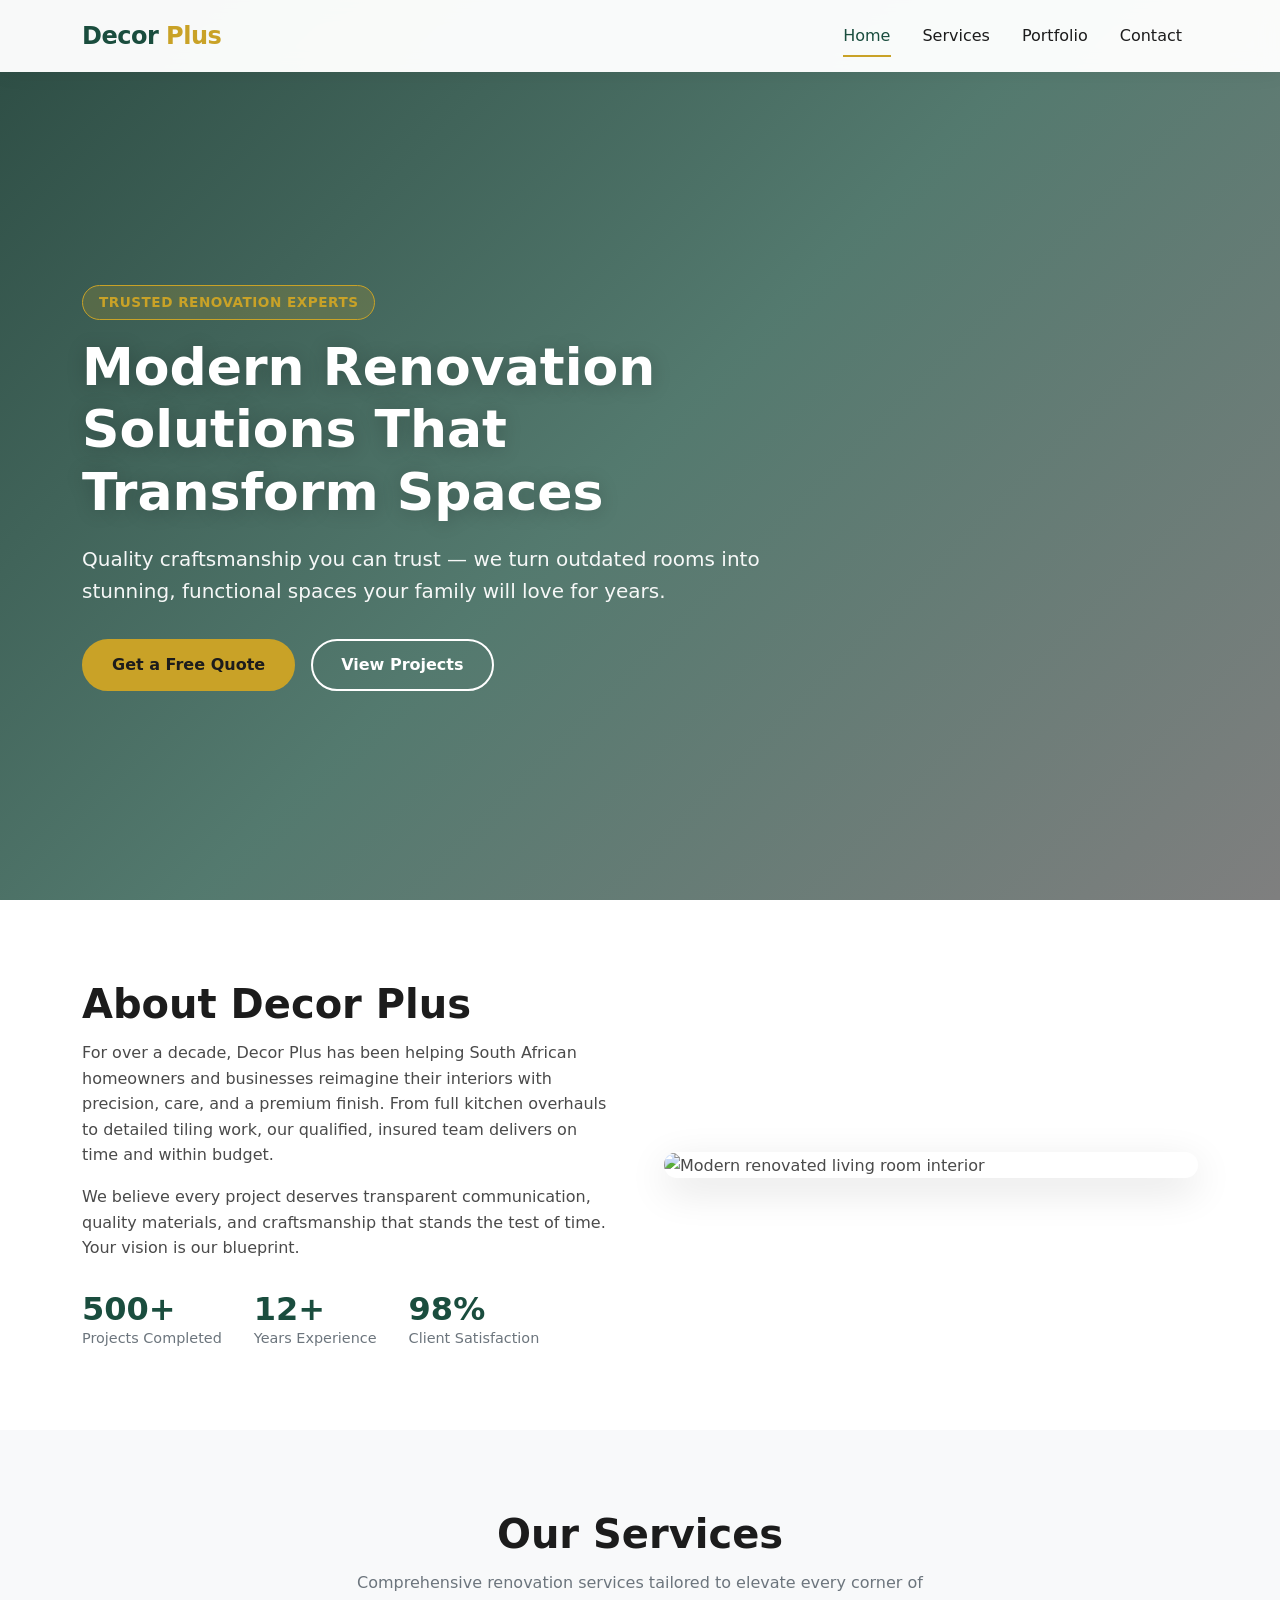
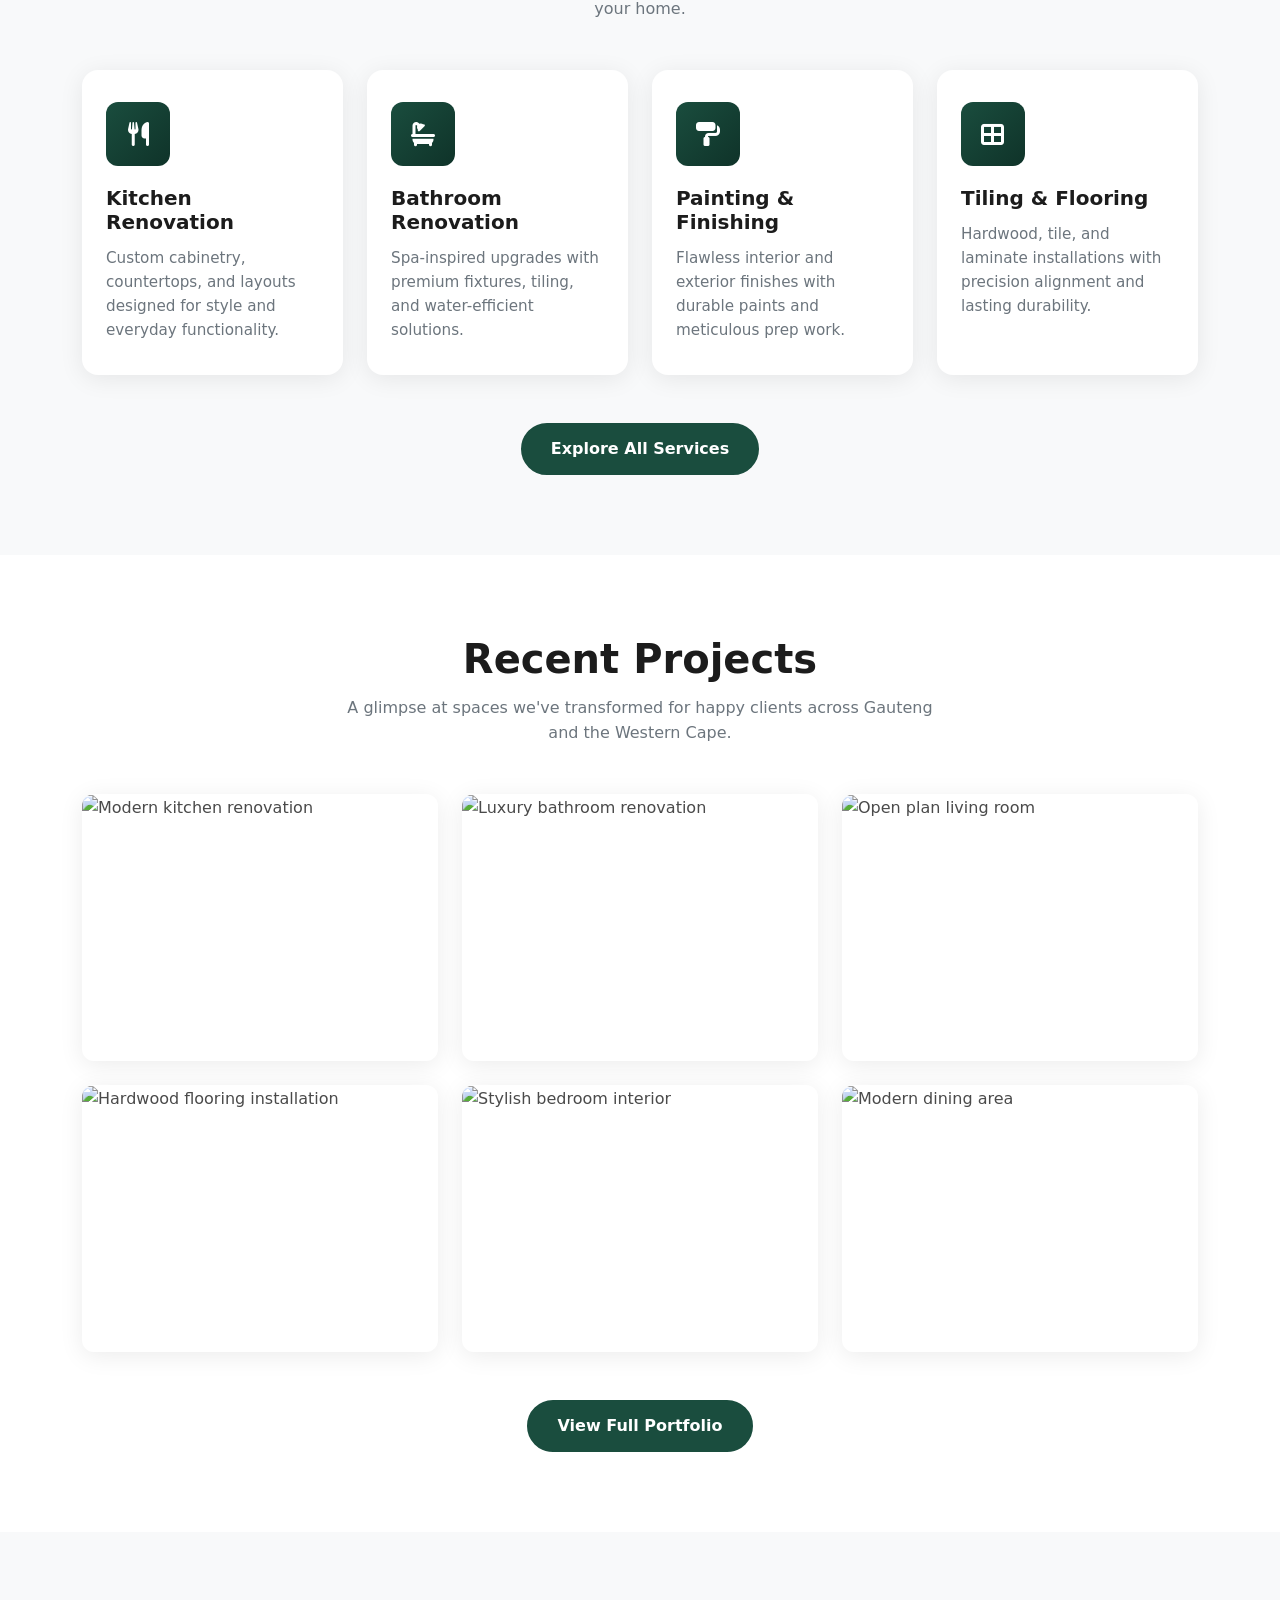
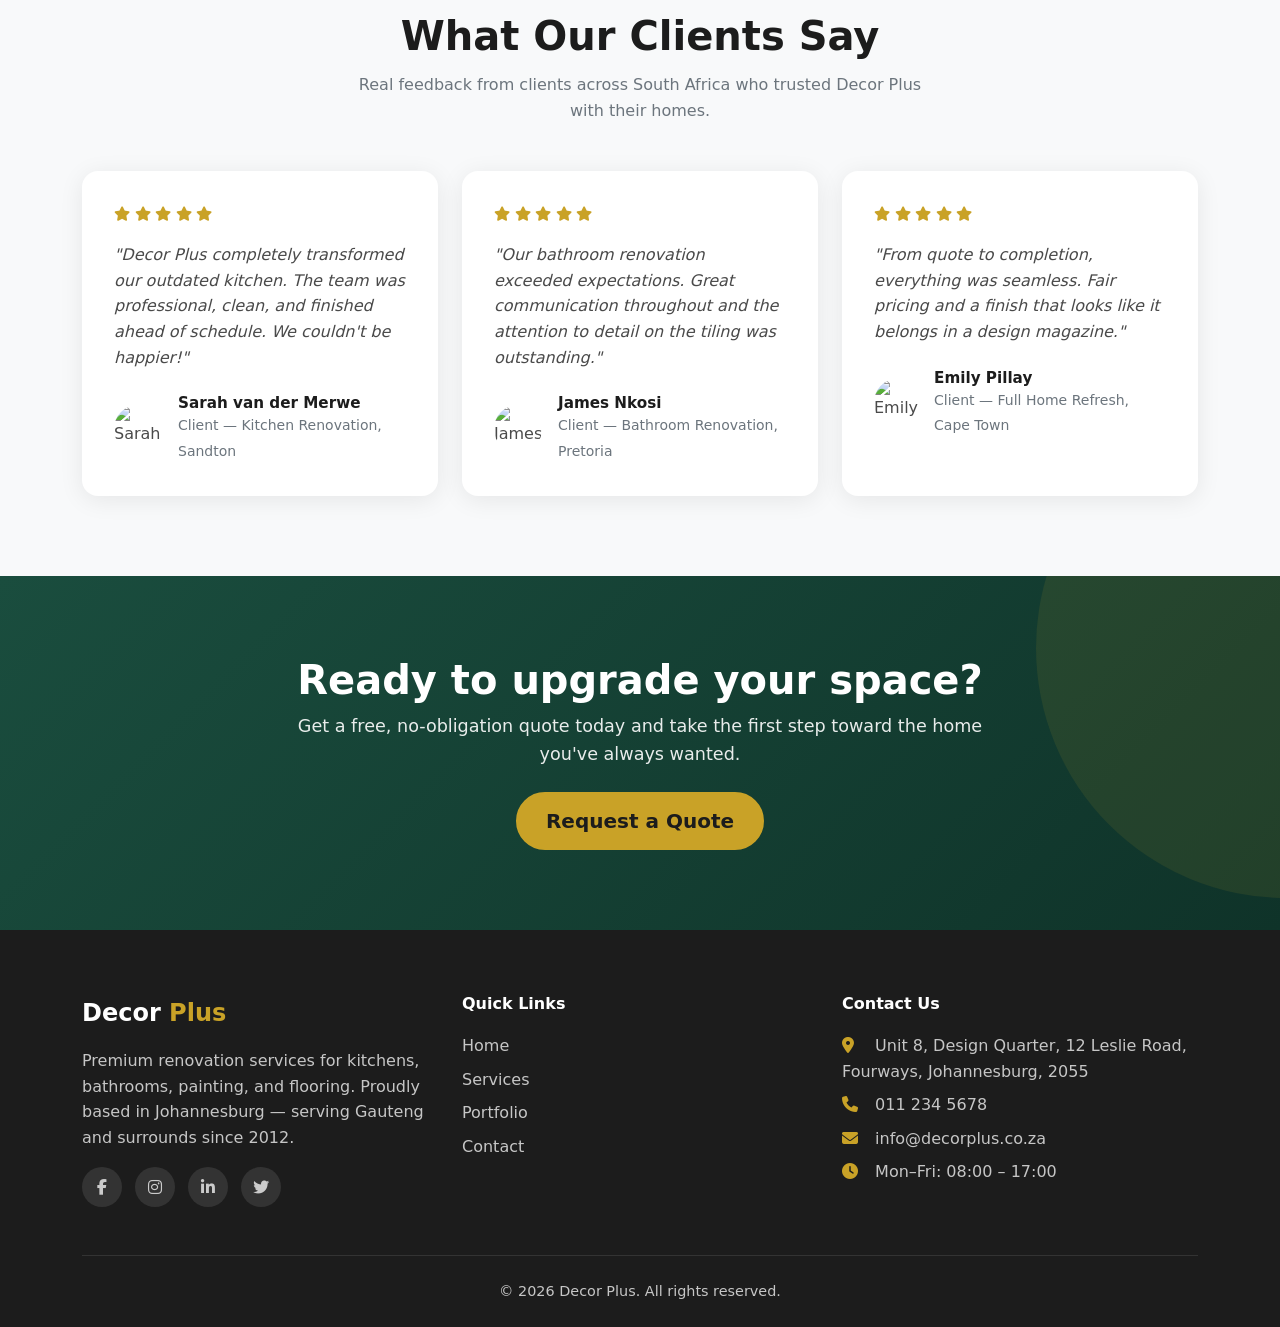
==== index.html @ 737d3cbe "Add files via upload" ====
<!DOCTYPE html>
<html lang="en-ZA">
<head>
  <meta charset="UTF-8">
  <meta name="viewport" content="width=device-width, initial-scale=1.0">
  <meta name="description" content="Decor Plus — Modern renovation solutions in South Africa. Kitchens, bathrooms, painting, and flooring across Gauteng and beyond.">
  <title>Decor Plus | Modern Renovation Solutions</title>

  <!-- Bootstrap 5 CSS -->
  <link href="https://cdn.jsdelivr.net/npm/bootstrap@5.3.3/dist/css/bootstrap.min.css" rel="stylesheet">
  <!-- Font Awesome Icons -->
  <link rel="stylesheet" href="https://cdnjs.cloudflare.com/ajax/libs/font-awesome/6.5.1/css/all.min.css">
  <!-- Custom Styles -->
  <link rel="stylesheet" href="css/style.css">
</head>
<body>

  <!-- ==================== NAVBAR ==================== -->
  <nav class="navbar navbar-expand-lg navbar-decor fixed-top" aria-label="Main navigation">
    <div class="container">
      <a class="navbar-brand navbar-brand-decor" href="index.html">
        Decor <span>Plus</span>
      </a>

      <button class="navbar-toggler" type="button" data-bs-toggle="collapse"
              data-bs-target="#navbarMain" aria-controls="navbarMain"
              aria-expanded="false" aria-label="Toggle navigation">
        <span class="navbar-toggler-icon"></span>
      </button>

      <div class="collapse navbar-collapse" id="navbarMain">
        <ul class="navbar-nav ms-auto">
          <li class="nav-item">
            <a class="nav-link active" href="index.html">Home</a>
          </li>
          <li class="nav-item">
            <a class="nav-link" href="services.html">Services</a>
          </li>
          <li class="nav-item">
            <a class="nav-link" href="portfolio.html">Portfolio</a>
          </li>
          <li class="nav-item">
            <a class="nav-link" href="contact.html">Contact</a>
          </li>
        </ul>
      </div>
    </div>
  </nav>

  <!-- ==================== HERO SECTION ==================== -->
  <header class="hero-section" id="home">
    <div class="container">
      <div class="hero-content reveal">
        <span class="hero-badge">Trusted Renovation Experts</span>
        <h1>Modern Renovation Solutions That Transform Spaces</h1>
        <p class="lead">
          Quality craftsmanship you can trust — we turn outdated rooms into stunning,
          functional spaces your family will love for years.
        </p>
        <div class="hero-buttons">
          <a href="contact.html" class="btn btn-accent-decor">Get a Free Quote</a>
          <a href="#portfolio" class="btn btn-outline-decor">View Projects</a>
        </div>
      </div>
    </div>
  </header>

  <main>

    <!-- ==================== ABOUT SECTION ==================== -->
    <section class="section-padding bg-white" id="about">
      <div class="container">
        <div class="row align-items-center g-4 g-lg-5">
          <div class="col-lg-6 reveal">
            <h2 class="section-title">About Decor Plus</h2>
            <p>
              For over a decade, Decor Plus has been helping South African homeowners and businesses
              reimagine their interiors with precision, care, and a premium finish.
              From full kitchen overhauls to detailed tiling work, our qualified, insured team
              delivers on time and within budget.
            </p>
            <p>
              We believe every project deserves transparent communication, quality
              materials, and craftsmanship that stands the test of time. Your vision
              is our blueprint.
            </p>
            <div class="about-stats">
              <div class="stat-item">
                <strong>500+</strong>
                <span>Projects Completed</span>
              </div>
              <div class="stat-item">
                <strong>12+</strong>
                <span>Years Experience</span>
              </div>
              <div class="stat-item">
                <strong>98%</strong>
                <span>Client Satisfaction</span>
              </div>
            </div>
          </div>
          <div class="col-lg-6 reveal">
            <div class="about-image-wrapper">
              <img
                src="https://images.unsplash.com/photo-1600607687939-ce8a6c25118c?w=800&q=80"
                alt="Modern renovated living room interior"
                loading="lazy"
              >
            </div>
          </div>
        </div>
      </div>
    </section>

    <!-- ==================== SERVICES PREVIEW ==================== -->
    <section class="section-padding" style="background-color: var(--dp-light);" id="services">
      <div class="container">
        <div class="text-center reveal">
          <h2 class="section-title">Our Services</h2>
          <p class="section-subtitle">
            Comprehensive renovation services tailored to elevate every corner of your home.
          </p>
        </div>

        <div class="row g-4">
          <!-- Kitchen Renovation -->
          <div class="col-sm-6 col-lg-3 reveal">
            <div class="card service-card h-100">
              <div class="service-icon" aria-hidden="true">
                <i class="fas fa-utensils"></i>
              </div>
              <h5>Kitchen Renovation</h5>
              <p>
                Custom cabinetry, countertops, and layouts designed for style
                and everyday functionality.
              </p>
            </div>
          </div>

          <!-- Bathroom Renovation -->
          <div class="col-sm-6 col-lg-3 reveal">
            <div class="card service-card h-100">
              <div class="service-icon" aria-hidden="true">
                <i class="fas fa-bath"></i>
              </div>
              <h5>Bathroom Renovation</h5>
              <p>
                Spa-inspired upgrades with premium fixtures, tiling, and
                water-efficient solutions.
              </p>
            </div>
          </div>

          <!-- Painting & Finishing -->
          <div class="col-sm-6 col-lg-3 reveal">
            <div class="card service-card h-100">
              <div class="service-icon" aria-hidden="true">
                <i class="fas fa-paint-roller"></i>
              </div>
              <h5>Painting &amp; Finishing</h5>
              <p>
                Flawless interior and exterior finishes with durable paints
                and meticulous prep work.
              </p>
            </div>
          </div>

          <!-- Tiling & Flooring -->
          <div class="col-sm-6 col-lg-3 reveal">
            <div class="card service-card h-100">
              <div class="service-icon" aria-hidden="true">
                <i class="fas fa-th-large"></i>
              </div>
              <h5>Tiling &amp; Flooring</h5>
              <p>
                Hardwood, tile, and laminate installations with precision
                alignment and lasting durability.
              </p>
            </div>
          </div>
        </div>

        <div class="text-center mt-5 reveal">
          <a href="services.html" class="btn btn-primary-decor">Explore All Services</a>
        </div>
      </div>
    </section>

    <!-- ==================== PORTFOLIO PREVIEW ==================== -->
    <section class="section-padding bg-white" id="portfolio">
      <div class="container">
        <div class="text-center reveal">
          <h2 class="section-title">Recent Projects</h2>
          <p class="section-subtitle">
            A glimpse at spaces we've transformed for happy clients across Gauteng and the Western Cape.
          </p>
        </div>

        <div class="row g-4">
          <div class="col-sm-6 col-lg-4 reveal">
            <div class="portfolio-item">
              <img src="https://images.unsplash.com/photo-1556912173-46c336c7fd55?w=600&q=80" alt="Modern kitchen renovation" loading="lazy">
              <div class="portfolio-overlay">
                <h6>Contemporary Kitchen</h6>
                <span>Kitchen Renovation</span>
              </div>
            </div>
          </div>
          <div class="col-sm-6 col-lg-4 reveal">
            <div class="portfolio-item">
              <img src="https://images.unsplash.com/photo-1620626011761-996317b8d101?w=600&q=80" alt="Luxury bathroom renovation" loading="lazy">
              <div class="portfolio-overlay">
                <h6>Spa Bathroom Suite</h6>
                <span>Bathroom Renovation</span>
              </div>
            </div>
          </div>
          <div class="col-sm-6 col-lg-4 reveal">
            <div class="portfolio-item">
              <img src="https://images.unsplash.com/photo-1616486338812-3dadae4b4ace?w=600&q=80" alt="Open plan living room" loading="lazy">
              <div class="portfolio-overlay">
                <h6>Open-Plan Living</h6>
                <span>Full Home Refresh</span>
              </div>
            </div>
          </div>
          <div class="col-sm-6 col-lg-4 reveal">
            <div class="portfolio-item">
              <img src="https://images.unsplash.com/photo-1600566753190-17f0baa2a6c3?w=600&q=80" alt="Hardwood flooring installation" loading="lazy">
              <div class="portfolio-overlay">
                <h6>Hardwood Flooring</h6>
                <span>Tiling &amp; Flooring</span>
              </div>
            </div>
          </div>
          <div class="col-sm-6 col-lg-4 reveal">
            <div class="portfolio-item">
              <img src="https://images.unsplash.com/photo-1560448204-e02f11c3d0e2?w=600&q=80" alt="Stylish bedroom interior" loading="lazy">
              <div class="portfolio-overlay">
                <h6>Master Bedroom</h6>
                <span>Painting &amp; Finishing</span>
              </div>
            </div>
          </div>
          <div class="col-sm-6 col-lg-4 reveal">
            <div class="portfolio-item">
              <img src="https://images.unsplash.com/photo-1600210492493-0946911123ea?w=600&q=80" alt="Modern dining area" loading="lazy">
              <div class="portfolio-overlay">
                <h6>Dining &amp; Entertaining</h6>
                <span>Interior Design</span>
              </div>
            </div>
          </div>
        </div>

        <div class="text-center mt-5 reveal">
          <a href="portfolio.html" class="btn btn-primary-decor">View Full Portfolio</a>
        </div>
      </div>
    </section>

    <!-- ==================== TESTIMONIALS ==================== -->
    <section class="section-padding" style="background-color: var(--dp-light);" id="testimonials">
      <div class="container">
        <div class="text-center reveal">
          <h2 class="section-title">What Our Clients Say</h2>
          <p class="section-subtitle">
            Real feedback from clients across South Africa who trusted Decor Plus with their homes.
          </p>
        </div>

        <!-- Desktop: 3 cards in a row -->
        <div class="row g-4 d-none d-lg-flex">
          <div class="col-lg-4 reveal">
            <div class="testimonial-card">
              <div class="testimonial-stars" aria-label="5 out of 5 stars">
                <i class="fas fa-star"></i>
                <i class="fas fa-star"></i>
                <i class="fas fa-star"></i>
                <i class="fas fa-star"></i>
                <i class="fas fa-star"></i>
              </div>
              <p class="testimonial-text">
                "Decor Plus completely transformed our outdated kitchen. The team was
                professional, clean, and finished ahead of schedule. We couldn't be happier!"
              </p>
              <div class="testimonial-author">
                <img src="https://images.unsplash.com/photo-1494790108377-be9c29b29330?w=100&q=80" alt="Sarah van der Merwe">
                <div>
                  <h6>Sarah van der Merwe</h6>
                  <small>Client — Kitchen Renovation, Sandton</small>
                </div>
              </div>
            </div>
          </div>
          <div class="col-lg-4 reveal">
            <div class="testimonial-card">
              <div class="testimonial-stars" aria-label="5 out of 5 stars">
                <i class="fas fa-star"></i>
                <i class="fas fa-star"></i>
                <i class="fas fa-star"></i>
                <i class="fas fa-star"></i>
                <i class="fas fa-star"></i>
              </div>
              <p class="testimonial-text">
                "Our bathroom renovation exceeded expectations. Great communication throughout
                and the attention to detail on the tiling was outstanding."
              </p>
              <div class="testimonial-author">
                <img src="https://images.unsplash.com/photo-1507003211169-0a1dd7228f2d?w=100&q=80" alt="James Nkosi">
                <div>
                  <h6>James Nkosi</h6>
                  <small>Client — Bathroom Renovation, Pretoria</small>
                </div>
              </div>
            </div>
          </div>
          <div class="col-lg-4 reveal">
            <div class="testimonial-card">
              <div class="testimonial-stars" aria-label="5 out of 5 stars">
                <i class="fas fa-star"></i>
                <i class="fas fa-star"></i>
                <i class="fas fa-star"></i>
                <i class="fas fa-star"></i>
                <i class="fas fa-star"></i>
              </div>
              <p class="testimonial-text">
                "From quote to completion, everything was seamless. Fair pricing and
                a finish that looks like it belongs in a design magazine."
              </p>
              <div class="testimonial-author">
                <img src="https://images.unsplash.com/photo-1438761681033-6461ffad8d80?w=100&q=80" alt="Emily Pillay">
                <div>
                  <h6>Emily Pillay</h6>
                  <small>Client — Full Home Refresh, Cape Town</small>
                </div>
              </div>
            </div>
          </div>
        </div>

        <!-- Mobile/Tablet: Bootstrap carousel -->
        <div id="testimonialCarousel" class="carousel slide d-lg-none reveal" data-bs-ride="carousel">
          <div class="carousel-indicators">
            <button type="button" data-bs-target="#testimonialCarousel" data-bs-slide-to="0" class="active" aria-current="true" aria-label="Testimonial 1"></button>
            <button type="button" data-bs-target="#testimonialCarousel" data-bs-slide-to="1" aria-label="Testimonial 2"></button>
            <button type="button" data-bs-target="#testimonialCarousel" data-bs-slide-to="2" aria-label="Testimonial 3"></button>
          </div>
          <div class="carousel-inner pb-5">
            <div class="carousel-item active">
              <div class="testimonial-card mx-2">
                <div class="testimonial-stars">
                  <i class="fas fa-star"></i><i class="fas fa-star"></i><i class="fas fa-star"></i><i class="fas fa-star"></i><i class="fas fa-star"></i>
                </div>
                <p class="testimonial-text">"Decor Plus completely transformed our outdated kitchen. Professional, clean, and finished ahead of schedule!"</p>
                <div class="testimonial-author">
                  <img src="https://images.unsplash.com/photo-1494790108377-be9c29b29330?w=100&q=80" alt="Sarah van der Merwe">
                  <div><h6>Sarah van der Merwe</h6><small>Client, Sandton</small></div>
                </div>
              </div>
            </div>
            <div class="carousel-item">
              <div class="testimonial-card mx-2">
                <div class="testimonial-stars">
                  <i class="fas fa-star"></i><i class="fas fa-star"></i><i class="fas fa-star"></i><i class="fas fa-star"></i><i class="fas fa-star"></i>
                </div>
                <p class="testimonial-text">"Our bathroom renovation exceeded expectations. Outstanding attention to detail on the tiling."</p>
                <div class="testimonial-author">
                  <img src="https://images.unsplash.com/photo-1507003211169-0a1dd7228f2d?w=100&q=80" alt="James Nkosi">
                  <div><h6>James Nkosi</h6><small>Client, Pretoria</small></div>
                </div>
              </div>
            </div>
            <div class="carousel-item">
              <div class="testimonial-card mx-2">
                <div class="testimonial-stars">
                  <i class="fas fa-star"></i><i class="fas fa-star"></i><i class="fas fa-star"></i><i class="fas fa-star"></i><i class="fas fa-star"></i>
                </div>
                <p class="testimonial-text">"From quote to completion, everything was seamless. Fair pricing and magazine-worthy results."</p>
                <div class="testimonial-author">
                  <img src="https://images.unsplash.com/photo-1438761681033-6461ffad8d80?w=100&q=80" alt="Emily Pillay">
                  <div><h6>Emily Pillay</h6><small>Client, Cape Town</small></div>
                </div>
              </div>
            </div>
          </div>
        </div>
      </div>
    </section>

    <!-- ==================== CTA SECTION ==================== -->
    <section class="cta-section text-center" id="cta">
      <div class="container position-relative reveal">
        <h2>Ready to upgrade your space?</h2>
        <p class="mb-4 col-lg-8 mx-auto">
          Get a free, no-obligation quote today and take the first step toward the home you've always wanted.
        </p>
        <a href="contact.html" class="btn btn-accent-decor btn-lg">Request a Quote</a>
      </div>
    </section>

  </main>

  <!-- ==================== FOOTER ==================== -->
  <footer class="footer-decor">
    <div class="container">
      <div class="row g-4">
        <div class="col-md-4">
          <a href="index.html" class="footer-brand d-block mb-3">
            Decor <span>Plus</span>
          </a>
          <p>
            Premium renovation services for kitchens, bathrooms, painting, and flooring.
            Proudly based in Johannesburg — serving Gauteng and surrounds since 2012.
          </p>
          <div class="footer-social mt-3">
            <a href="#" aria-label="Facebook"><i class="fab fa-facebook-f"></i></a>
            <a href="#" aria-label="Instagram"><i class="fab fa-instagram"></i></a>
            <a href="#" aria-label="LinkedIn"><i class="fab fa-linkedin-in"></i></a>
            <a href="#" aria-label="Twitter"><i class="fab fa-twitter"></i></a>
          </div>
        </div>

        <div class="col-md-4">
          <h5>Quick Links</h5>
          <ul class="list-unstyled">
            <li class="mb-2"><a href="index.html">Home</a></li>
            <li class="mb-2"><a href="services.html">Services</a></li>
            <li class="mb-2"><a href="portfolio.html">Portfolio</a></li>
            <li class="mb-2"><a href="contact.html">Contact</a></li>
          </ul>
        </div>

        <div class="col-md-4">
          <h5>Contact Us</h5>
          <ul class="footer-contact list-unstyled">
            <li><i class="fas fa-map-marker-alt"></i> Unit 8, Design Quarter, 12 Leslie Road, Fourways, Johannesburg, 2055</li>
            <li><i class="fas fa-phone"></i> 011 234 5678</li>
            <li><i class="fas fa-envelope"></i> info@decorplus.co.za</li>
            <li><i class="fas fa-clock"></i> Mon–Fri: 08:00 – 17:00</li>
          </ul>
        </div>
      </div>

      <div class="footer-bottom">
        <p class="mb-0">&copy; 2026 Decor Plus. All rights reserved.</p>
      </div>
    </div>
  </footer>

  <!-- Bootstrap 5 JS Bundle -->
  <script src="https://cdn.jsdelivr.net/npm/bootstrap@5.3.3/dist/js/bootstrap.bundle.min.js"></script>
  <!-- Custom JavaScript -->
  <script src="js/main.js"></script>
</body>
</html>
---- css/style.css ----
/* ==========================================================================
   Decor Plus — Custom Styles
   Modern renovation company theme | Bootstrap 5 companion
   ========================================================================== */

/* --------------------------------------------------------------------------
   CSS Variables & Base
   -------------------------------------------------------------------------- */
:root {
  --dp-primary: #1a4d3e;
  --dp-primary-dark: #0f3329;
  --dp-accent: #c9a227;
  --dp-accent-hover: #b8921f;
  --dp-light: #f8f9fa;
  --dp-dark: #1c1c1c;
  --dp-text: #4a4a4a;
  --dp-text-muted: #6c757d;
  --dp-white: #ffffff;
  --dp-shadow: 0 4px 24px rgba(0, 0, 0, 0.08);
  --dp-shadow-hover: 0 12px 40px rgba(0, 0, 0, 0.12);
  --dp-radius: 12px;
  --dp-radius-lg: 16px;
  --dp-transition: 0.3s ease;
  --dp-navbar-height: 76px;
}

*,
*::before,
*::after {
  box-sizing: border-box;
}

html {
  scroll-behavior: smooth;
}

body {
  font-family: "Segoe UI", system-ui, -apple-system, BlinkMacSystemFont, sans-serif;
  color: var(--dp-text);
  line-height: 1.6;
  overflow-x: hidden;
}

h1, h2, h3, h4, h5, h6 {
  color: var(--dp-dark);
  font-weight: 700;
}

a {
  text-decoration: none;
  transition: color var(--dp-transition);
}

img {
  max-width: 100%;
  height: auto;
}

/* Section spacing utility */
.section-padding {
  padding: 5rem 0;
}

.section-title {
  font-size: clamp(1.75rem, 4vw, 2.5rem);
  margin-bottom: 0.75rem;
}

.section-subtitle {
  color: var(--dp-text-muted);
  max-width: 600px;
  margin: 0 auto 3rem;
}

/* Scroll reveal animation (JS toggles .revealed) */
.reveal {
  opacity: 0;
  transform: translateY(30px);
  transition: opacity 0.7s ease, transform 0.7s ease;
}

.reveal.revealed {
  opacity: 1;
  transform: translateY(0);
}

/* --------------------------------------------------------------------------
   Navbar
   -------------------------------------------------------------------------- */
.navbar-decor {
  background: rgba(255, 255, 255, 0.97);
  backdrop-filter: blur(10px);
  box-shadow: 0 2px 20px rgba(0, 0, 0, 0.06);
  padding: 0.75rem 0;
  transition: padding var(--dp-transition), box-shadow var(--dp-transition);
}

.navbar-decor.scrolled {
  padding: 0.5rem 0;
  box-shadow: var(--dp-shadow);
}

.navbar-brand-decor {
  font-size: 1.5rem;
  font-weight: 800;
  color: var(--dp-primary) !important;
  letter-spacing: -0.5px;
}

.navbar-brand-decor span {
  color: var(--dp-accent);
}

.navbar-decor .nav-link {
  color: var(--dp-dark);
  font-weight: 500;
  padding: 0.5rem 1rem !important;
  position: relative;
}

.navbar-decor .nav-link::after {
  content: "";
  position: absolute;
  bottom: 0;
  left: 50%;
  width: 0;
  height: 2px;
  background: var(--dp-accent);
  transition: width var(--dp-transition), left var(--dp-transition);
}

.navbar-decor .nav-link:hover::after,
.navbar-decor .nav-link.active::after {
  width: 60%;
  left: 20%;
}

.navbar-decor .nav-link:hover,
.navbar-decor .nav-link.active {
  color: var(--dp-primary);
}

.navbar-toggler {
  border: none;
  padding: 0.5rem;
}

.navbar-toggler:focus {
  box-shadow: 0 0 0 3px rgba(26, 77, 62, 0.25);
}

/* --------------------------------------------------------------------------
   Buttons
   -------------------------------------------------------------------------- */
.btn-primary-decor {
  background: var(--dp-primary);
  border: 2px solid var(--dp-primary);
  color: var(--dp-white);
  font-weight: 600;
  padding: 0.75rem 1.75rem;
  border-radius: 50px;
  transition: all var(--dp-transition);
}

.btn-primary-decor:hover {
  background: var(--dp-primary-dark);
  border-color: var(--dp-primary-dark);
  color: var(--dp-white);
  transform: translateY(-2px);
  box-shadow: var(--dp-shadow-hover);
}

.btn-outline-decor {
  background: transparent;
  border: 2px solid var(--dp-white);
  color: var(--dp-white);
  font-weight: 600;
  padding: 0.75rem 1.75rem;
  border-radius: 50px;
  transition: all var(--dp-transition);
}

.btn-outline-decor:hover {
  background: var(--dp-white);
  color: var(--dp-primary);
  transform: translateY(-2px);
}

.btn-accent-decor {
  background: var(--dp-accent);
  border: 2px solid var(--dp-accent);
  color: var(--dp-dark);
  font-weight: 600;
  padding: 0.75rem 1.75rem;
  border-radius: 50px;
  transition: all var(--dp-transition);
}

.btn-accent-decor:hover {
  background: var(--dp-accent-hover);
  border-color: var(--dp-accent-hover);
  color: var(--dp-dark);
  transform: translateY(-2px);
  box-shadow: var(--dp-shadow-hover);
}

/* --------------------------------------------------------------------------
   Hero Section
   -------------------------------------------------------------------------- */
.hero-section {
  position: relative;
  min-height: 100vh;
  min-height: 100dvh;
  display: flex;
  align-items: center;
  background: linear-gradient(
      135deg,
      rgba(15, 51, 41, 0.88) 0%,
      rgba(26, 77, 62, 0.75) 50%,
      rgba(0, 0, 0, 0.5) 100%
    ),
    url("https://images.unsplash.com/photo-1600585154340-be6162aeea08?w=1920&q=80")
      center / cover no-repeat;
  padding-top: var(--dp-navbar-height);
}

.hero-content {
  position: relative;
  z-index: 2;
  color: var(--dp-white);
  max-width: 720px;
}

.hero-content h1 {
  color: var(--dp-white);
  font-size: clamp(2rem, 5vw, 3.25rem);
  line-height: 1.2;
  margin-bottom: 1.25rem;
  text-shadow: 0 2px 20px rgba(0, 0, 0, 0.2);
}

.hero-content .lead {
  font-size: clamp(1rem, 2.5vw, 1.25rem);
  opacity: 0.95;
  margin-bottom: 2rem;
  font-weight: 400;
}

.hero-buttons {
  display: flex;
  flex-wrap: wrap;
  gap: 1rem;
}

.hero-badge {
  display: inline-block;
  background: rgba(201, 162, 39, 0.2);
  border: 1px solid var(--dp-accent);
  color: var(--dp-accent);
  padding: 0.35rem 1rem;
  border-radius: 50px;
  font-size: 0.85rem;
  font-weight: 600;
  margin-bottom: 1rem;
  letter-spacing: 0.5px;
  text-transform: uppercase;
}

/* --------------------------------------------------------------------------
   About Section
   -------------------------------------------------------------------------- */
.about-image-wrapper {
  border-radius: var(--dp-radius-lg);
  overflow: hidden;
  box-shadow: var(--dp-shadow-hover);
  position: relative;
}

.about-image-wrapper img {
  width: 100%;
  height: 400px;
  object-fit: cover;
  transition: transform 0.6s ease;
}

.about-image-wrapper:hover img {
  transform: scale(1.03);
}

.about-stats {
  display: flex;
  gap: 2rem;
  margin-top: 2rem;
  flex-wrap: wrap;
}

.stat-item strong {
  display: block;
  font-size: 2rem;
  color: var(--dp-primary);
  line-height: 1;
}

.stat-item span {
  font-size: 0.9rem;
  color: var(--dp-text-muted);
}

/* --------------------------------------------------------------------------
   Service Cards
   -------------------------------------------------------------------------- */
.service-card {
  border: none;
  border-radius: var(--dp-radius-lg);
  box-shadow: var(--dp-shadow);
  padding: 2rem 1.5rem;
  height: 100%;
  transition: transform var(--dp-transition), box-shadow var(--dp-transition);
  background: var(--dp-white);
}

.service-card:hover {
  transform: translateY(-8px);
  box-shadow: var(--dp-shadow-hover);
}

.service-icon {
  width: 64px;
  height: 64px;
  background: linear-gradient(135deg, var(--dp-primary), var(--dp-primary-dark));
  border-radius: var(--dp-radius);
  display: flex;
  align-items: center;
  justify-content: center;
  margin-bottom: 1.25rem;
  color: var(--dp-white);
  font-size: 1.5rem;
}

.service-card h5 {
  margin-bottom: 0.75rem;
}

.service-card p {
  color: var(--dp-text-muted);
  font-size: 0.95rem;
  margin-bottom: 0;
}

/* --------------------------------------------------------------------------
   Portfolio Grid
   -------------------------------------------------------------------------- */
.portfolio-item {
  position: relative;
  border-radius: var(--dp-radius);
  overflow: hidden;
  box-shadow: var(--dp-shadow);
  aspect-ratio: 4 / 3;
}

.portfolio-item img {
  width: 100%;
  height: 100%;
  object-fit: cover;
  transition: transform 0.5s ease;
}

.portfolio-overlay {
  position: absolute;
  inset: 0;
  background: linear-gradient(
    to top,
    rgba(15, 51, 41, 0.9) 0%,
    rgba(26, 77, 62, 0.4) 50%,
    transparent 100%
  );
  display: flex;
  flex-direction: column;
  justify-content: flex-end;
  padding: 1.25rem;
  opacity: 0;
  transition: opacity var(--dp-transition);
}

.portfolio-item:hover img {
  transform: scale(1.08);
}

.portfolio-item:hover .portfolio-overlay {
  opacity: 1;
}

.portfolio-overlay h6 {
  color: var(--dp-white);
  margin: 0;
  font-size: 1rem;
}

.portfolio-overlay span {
  color: rgba(255, 255, 255, 0.8);
  font-size: 0.85rem;
}

/* --------------------------------------------------------------------------
   Testimonials
   -------------------------------------------------------------------------- */
.testimonial-card {
  border: none;
  border-radius: var(--dp-radius-lg);
  box-shadow: var(--dp-shadow);
  padding: 2rem;
  height: 100%;
  background: var(--dp-white);
  transition: box-shadow var(--dp-transition);
}

.testimonial-card:hover {
  box-shadow: var(--dp-shadow-hover);
}

.testimonial-stars {
  color: var(--dp-accent);
  margin-bottom: 1rem;
  font-size: 0.9rem;
}

.testimonial-text {
  font-style: italic;
  color: var(--dp-text);
  margin-bottom: 1.5rem;
  font-size: 1rem;
}

.testimonial-author {
  display: flex;
  align-items: center;
  gap: 1rem;
}

.testimonial-author img {
  width: 48px;
  height: 48px;
  border-radius: 50%;
  object-fit: cover;
}

.testimonial-author h6 {
  margin: 0;
  font-size: 0.95rem;
}

.testimonial-author small {
  color: var(--dp-text-muted);
}

/* Carousel custom indicators */
#testimonialCarousel .carousel-indicators button {
  width: 10px;
  height: 10px;
  border-radius: 50%;
  background-color: var(--dp-primary);
  opacity: 0.3;
}

#testimonialCarousel .carousel-indicators button.active {
  opacity: 1;
}

/* --------------------------------------------------------------------------
   CTA Section
   -------------------------------------------------------------------------- */
.cta-section {
  background: linear-gradient(135deg, var(--dp-primary) 0%, var(--dp-primary-dark) 100%);
  color: var(--dp-white);
  padding: 5rem 0;
  position: relative;
  overflow: hidden;
}

.cta-section::before {
  content: "";
  position: absolute;
  top: -50%;
  right: -20%;
  width: 500px;
  height: 500px;
  background: rgba(201, 162, 39, 0.1);
  border-radius: 50%;
}

.cta-section h2 {
  color: var(--dp-white);
  font-size: clamp(1.75rem, 4vw, 2.5rem);
}

.cta-section p {
  opacity: 0.9;
  font-size: 1.1rem;
}

/* --------------------------------------------------------------------------
   Footer
   -------------------------------------------------------------------------- */
.footer-decor {
  background: var(--dp-dark);
  color: rgba(255, 255, 255, 0.75);
  padding: 4rem 0 0;
}

.footer-decor h5 {
  color: var(--dp-white);
  font-size: 1rem;
  margin-bottom: 1.25rem;
  font-weight: 600;
}

.footer-decor a {
  color: rgba(255, 255, 255, 0.75);
  transition: color var(--dp-transition);
}

.footer-decor a:hover {
  color: var(--dp-accent);
}

.footer-brand {
  font-size: 1.5rem;
  font-weight: 800;
  color: var(--dp-white) !important;
}

.footer-brand span {
  color: var(--dp-accent);
}

.footer-social a {
  display: inline-flex;
  align-items: center;
  justify-content: center;
  width: 40px;
  height: 40px;
  border-radius: 50%;
  background: rgba(255, 255, 255, 0.1);
  margin-right: 0.5rem;
  transition: background var(--dp-transition), transform var(--dp-transition);
}

.footer-social a:hover {
  background: var(--dp-accent);
  color: var(--dp-dark) !important;
  transform: translateY(-3px);
}

.footer-bottom {
  border-top: 1px solid rgba(255, 255, 255, 0.1);
  margin-top: 3rem;
  padding: 1.5rem 0;
  text-align: center;
  font-size: 0.9rem;
}

.footer-contact li {
  margin-bottom: 0.5rem;
  list-style: none;
}

.footer-contact i {
  color: var(--dp-accent);
  width: 20px;
  margin-right: 0.5rem;
}

/* --------------------------------------------------------------------------
   Doormat Pages (Coming Soon)
   -------------------------------------------------------------------------- */
.doormat-section {
  min-height: calc(100vh - var(--dp-navbar-height) - 300px);
  display: flex;
  align-items: center;
  justify-content: center;
  padding: 6rem 1rem;
  background: linear-gradient(180deg, var(--dp-light) 0%, var(--dp-white) 100%);
}

.doormat-card {
  max-width: 520px;
  text-align: center;
  padding: 3rem 2rem;
  background: var(--dp-white);
  border-radius: var(--dp-radius-lg);
  box-shadow: var(--dp-shadow-hover);
}

.doormat-icon {
  width: 80px;
  height: 80px;
  background: linear-gradient(135deg, var(--dp-primary), var(--dp-primary-dark));
  border-radius: 50%;
  display: flex;
  align-items: center;
  justify-content: center;
  margin: 0 auto 1.5rem;
  color: var(--dp-white);
  font-size: 2rem;
}

.doormat-card h1 {
  font-size: clamp(1.5rem, 4vw, 2rem);
  margin-bottom: 1rem;
}

.doormat-card p {
  color: var(--dp-text-muted);
  margin-bottom: 2rem;
}

/* --------------------------------------------------------------------------
   Responsive Adjustments
   -------------------------------------------------------------------------- */
@media (max-width: 991.98px) {
  .section-padding {
    padding: 3.5rem 0;
  }

  .about-image-wrapper {
    margin-top: 2rem;
  }

  .about-image-wrapper img {
    height: 300px;
  }
}

@media (max-width: 575.98px) {
  .hero-buttons .btn {
    width: 100%;
    text-align: center;
  }

  .about-stats {
    gap: 1.5rem;
  }
}
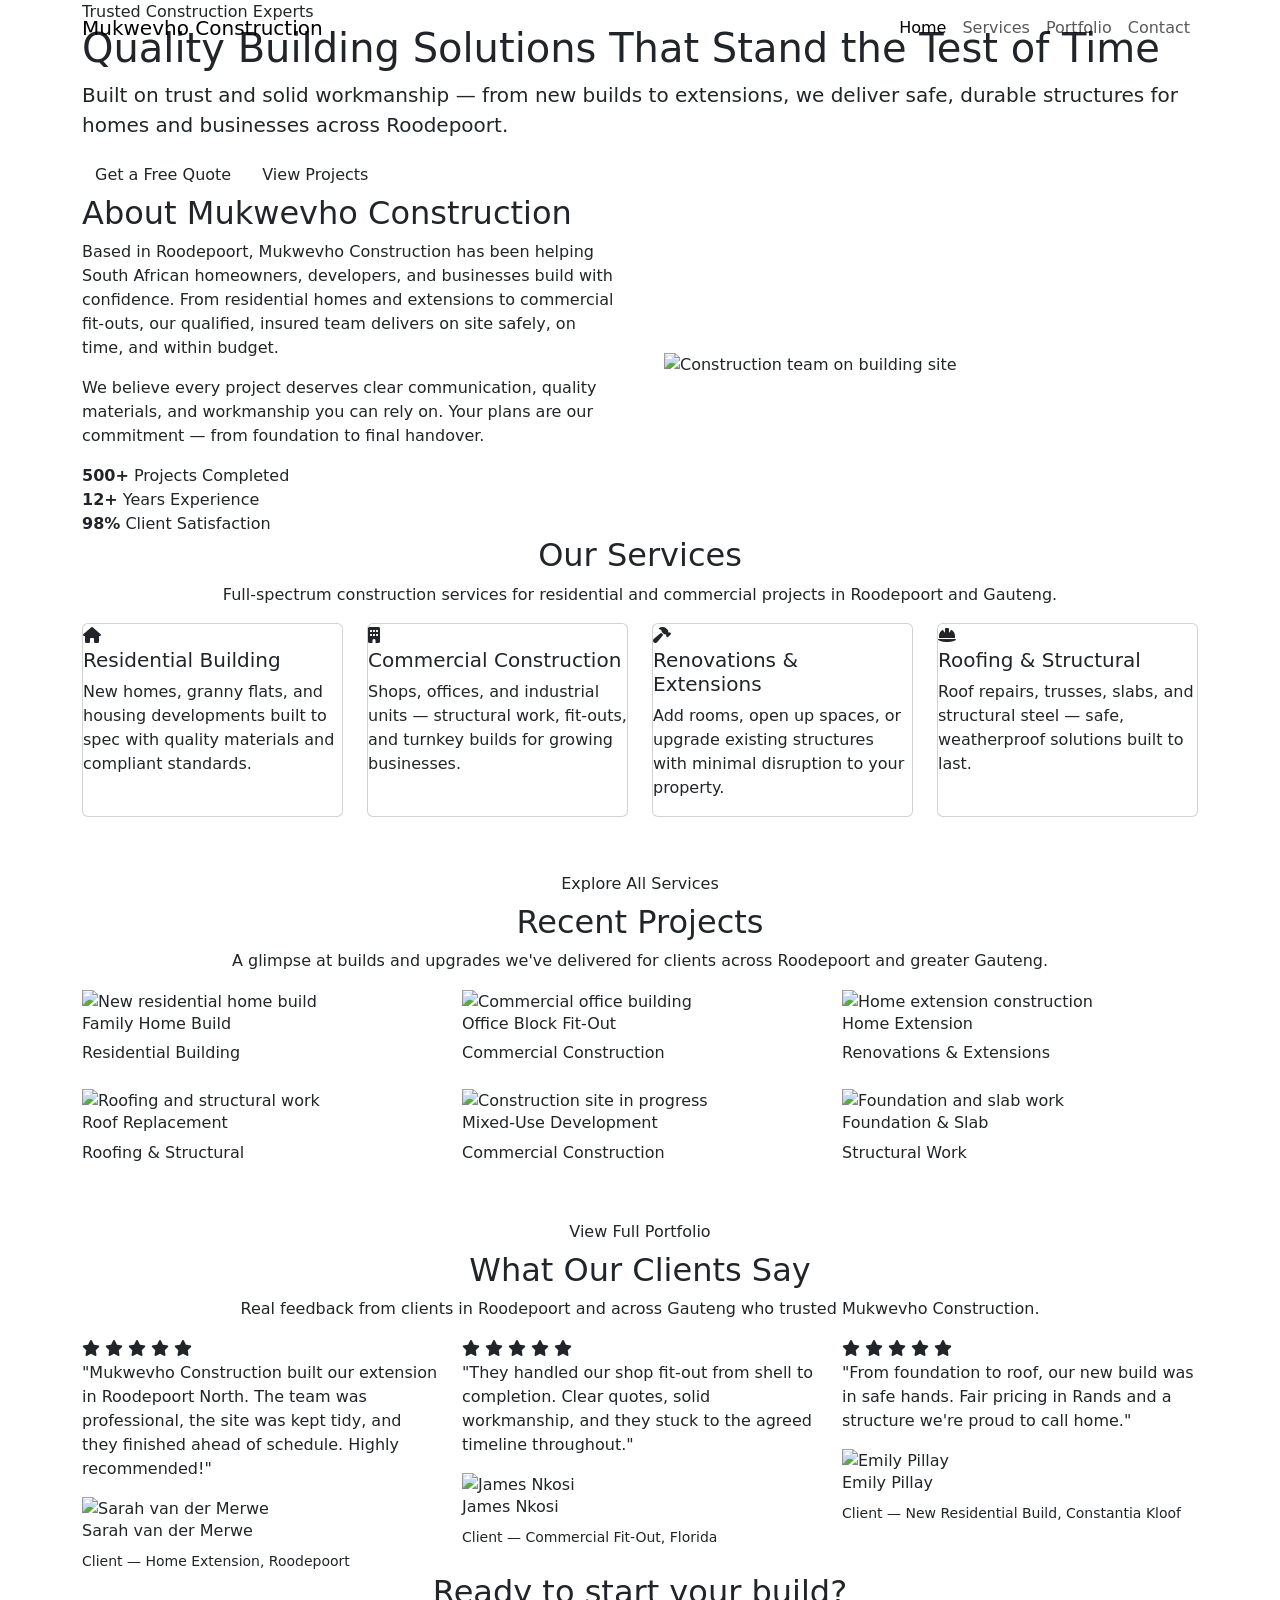
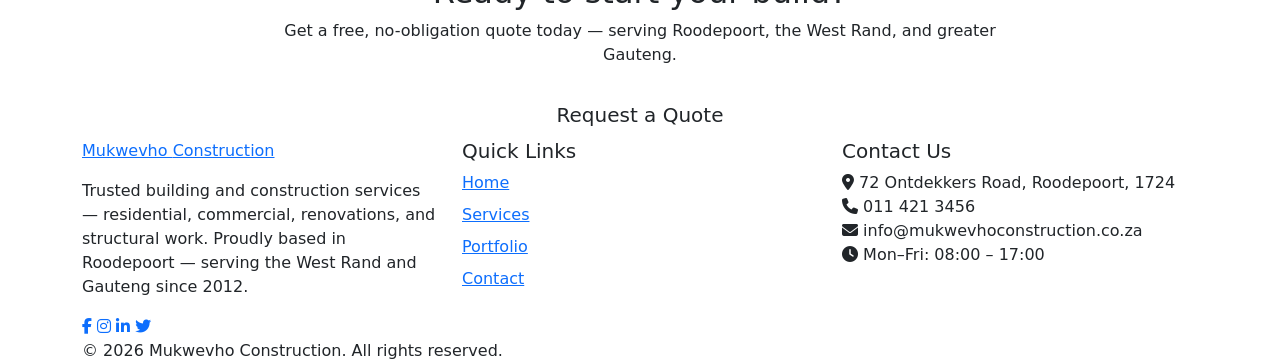
==== commit 0764fd6d: "Update print statement from 'Hello' to 'Goodbye'" ====
--- a/index.html
+++ b/index.html
@@ -3,8 +3,8 @@
 <head>
   <meta charset="UTF-8">
   <meta name="viewport" content="width=device-width, initial-scale=1.0">
-  <meta name="description" content="Decor Plus — Modern renovation solutions in South Africa. Kitchens, bathrooms, painting, and flooring across Gauteng and beyond.">
-  <title>Decor Plus | Modern Renovation Solutions</title>
+  <meta name="description" content="Mukwevho Construction — Trusted building and construction services in Roodepoort and across Gauteng. Residential, commercial, and renovations.">
+  <title>Mukwevho Construction | Building &amp; Construction Roodepoort</title>
 
   <!-- Bootstrap 5 CSS -->
   <link href="https://cdn.jsdelivr.net/npm/bootstrap@5.3.3/dist/css/bootstrap.min.css" rel="stylesheet">
@@ -19,7 +19,7 @@
   <nav class="navbar navbar-expand-lg navbar-decor fixed-top" aria-label="Main navigation">
     <div class="container">
       <a class="navbar-brand navbar-brand-decor" href="index.html">
-        Decor <span>Plus</span>
+        Mukwevho <span>Construction</span>
       </a>
 
       <button class="navbar-toggler" type="button" data-bs-toggle="collapse"
@@ -51,11 +51,11 @@
   <header class="hero-section" id="home">
     <div class="container">
       <div class="hero-content reveal">
-        <span class="hero-badge">Trusted Renovation Experts</span>
-        <h1>Modern Renovation Solutions That Transform Spaces</h1>
+        <span class="hero-badge">Trusted Construction Experts</span>
+        <h1>Quality Building Solutions That Stand the Test of Time</h1>
         <p class="lead">
-          Quality craftsmanship you can trust — we turn outdated rooms into stunning,
-          functional spaces your family will love for years.
+          Built on trust and solid workmanship — from new builds to extensions,
+          we deliver safe, durable structures for homes and businesses across Roodepoort.
         </p>
         <div class="hero-buttons">
           <a href="contact.html" class="btn btn-accent-decor">Get a Free Quote</a>
@@ -72,17 +72,17 @@
       <div class="container">
         <div class="row align-items-center g-4 g-lg-5">
           <div class="col-lg-6 reveal">
-            <h2 class="section-title">About Decor Plus</h2>
+            <h2 class="section-title">About Mukwevho Construction</h2>
             <p>
-              For over a decade, Decor Plus has been helping South African homeowners and businesses
-              reimagine their interiors with precision, care, and a premium finish.
-              From full kitchen overhauls to detailed tiling work, our qualified, insured team
-              delivers on time and within budget.
+              Based in Roodepoort, Mukwevho Construction has been helping South African homeowners,
+              developers, and businesses build with confidence. From residential homes and
+              extensions to commercial fit-outs, our qualified, insured team delivers on site
+              safely, on time, and within budget.
             </p>
             <p>
-              We believe every project deserves transparent communication, quality
-              materials, and craftsmanship that stands the test of time. Your vision
-              is our blueprint.
+              We believe every project deserves clear communication, quality materials,
+              and workmanship you can rely on. Your plans are our commitment — from
+              foundation to final handover.
             </p>
             <div class="about-stats">
               <div class="stat-item">
@@ -102,8 +102,8 @@
           <div class="col-lg-6 reveal">
             <div class="about-image-wrapper">
               <img
-                src="https://images.unsplash.com/photo-1600607687939-ce8a6c25118c?w=800&q=80"
-                alt="Modern renovated living room interior"
+                src="https://images.unsplash.com/photo-1504307651254-35680f356dfd?w=800&q=80"
+                alt="Construction team on building site"
                 loading="lazy"
               >
             </div>
@@ -118,63 +118,63 @@
         <div class="text-center reveal">
           <h2 class="section-title">Our Services</h2>
           <p class="section-subtitle">
-            Comprehensive renovation services tailored to elevate every corner of your home.
+            Full-spectrum construction services for residential and commercial projects in Roodepoort and Gauteng.
           </p>
         </div>
 
         <div class="row g-4">
-          <!-- Kitchen Renovation -->
+          <!-- Residential Building -->
           <div class="col-sm-6 col-lg-3 reveal">
             <div class="card service-card h-100">
               <div class="service-icon" aria-hidden="true">
-                <i class="fas fa-utensils"></i>
-              </div>
-              <h5>Kitchen Renovation</h5>
+                <i class="fas fa-home"></i>
+              </div>
+              <h5>Residential Building</h5>
               <p>
-                Custom cabinetry, countertops, and layouts designed for style
-                and everyday functionality.
-              </p>
-            </div>
-          </div>
-
-          <!-- Bathroom Renovation -->
+                New homes, granny flats, and housing developments built to
+                spec with quality materials and compliant standards.
+              </p>
+            </div>
+          </div>
+
+          <!-- Commercial Construction -->
           <div class="col-sm-6 col-lg-3 reveal">
             <div class="card service-card h-100">
               <div class="service-icon" aria-hidden="true">
-                <i class="fas fa-bath"></i>
-              </div>
-              <h5>Bathroom Renovation</h5>
+                <i class="fas fa-building"></i>
+              </div>
+              <h5>Commercial Construction</h5>
               <p>
-                Spa-inspired upgrades with premium fixtures, tiling, and
-                water-efficient solutions.
-              </p>
-            </div>
-          </div>
-
-          <!-- Painting & Finishing -->
+                Shops, offices, and industrial units — structural work,
+                fit-outs, and turnkey builds for growing businesses.
+              </p>
+            </div>
+          </div>
+
+          <!-- Renovations & Extensions -->
           <div class="col-sm-6 col-lg-3 reveal">
             <div class="card service-card h-100">
               <div class="service-icon" aria-hidden="true">
-                <i class="fas fa-paint-roller"></i>
-              </div>
-              <h5>Painting &amp; Finishing</h5>
+                <i class="fas fa-hammer"></i>
+              </div>
+              <h5>Renovations &amp; Extensions</h5>
               <p>
-                Flawless interior and exterior finishes with durable paints
-                and meticulous prep work.
-              </p>
-            </div>
-          </div>
-
-          <!-- Tiling & Flooring -->
+                Add rooms, open up spaces, or upgrade existing structures
+                with minimal disruption to your property.
+              </p>
+            </div>
+          </div>
+
+          <!-- Roofing & Structural -->
           <div class="col-sm-6 col-lg-3 reveal">
             <div class="card service-card h-100">
               <div class="service-icon" aria-hidden="true">
-                <i class="fas fa-th-large"></i>
-              </div>
-              <h5>Tiling &amp; Flooring</h5>
+                <i class="fas fa-hard-hat"></i>
+              </div>
+              <h5>Roofing &amp; Structural</h5>
               <p>
-                Hardwood, tile, and laminate installations with precision
-                alignment and lasting durability.
+                Roof repairs, trusses, slabs, and structural steel — safe,
+                weatherproof solutions built to last.
               </p>
             </div>
           </div>
@@ -192,62 +192,62 @@
         <div class="text-center reveal">
           <h2 class="section-title">Recent Projects</h2>
           <p class="section-subtitle">
-            A glimpse at spaces we've transformed for happy clients across Gauteng and the Western Cape.
+            A glimpse at builds and upgrades we've delivered for clients across Roodepoort and greater Gauteng.
           </p>
         </div>
 
         <div class="row g-4">
           <div class="col-sm-6 col-lg-4 reveal">
             <div class="portfolio-item">
-              <img src="https://images.unsplash.com/photo-1556912173-46c336c7fd55?w=600&q=80" alt="Modern kitchen renovation" loading="lazy">
-              <div class="portfolio-overlay">
-                <h6>Contemporary Kitchen</h6>
-                <span>Kitchen Renovation</span>
-              </div>
-            </div>
-          </div>
-          <div class="col-sm-6 col-lg-4 reveal">
-            <div class="portfolio-item">
-              <img src="https://images.unsplash.com/photo-1620626011761-996317b8d101?w=600&q=80" alt="Luxury bathroom renovation" loading="lazy">
-              <div class="portfolio-overlay">
-                <h6>Spa Bathroom Suite</h6>
-                <span>Bathroom Renovation</span>
-              </div>
-            </div>
-          </div>
-          <div class="col-sm-6 col-lg-4 reveal">
-            <div class="portfolio-item">
-              <img src="https://images.unsplash.com/photo-1616486338812-3dadae4b4ace?w=600&q=80" alt="Open plan living room" loading="lazy">
-              <div class="portfolio-overlay">
-                <h6>Open-Plan Living</h6>
-                <span>Full Home Refresh</span>
-              </div>
-            </div>
-          </div>
-          <div class="col-sm-6 col-lg-4 reveal">
-            <div class="portfolio-item">
-              <img src="https://images.unsplash.com/photo-1600566753190-17f0baa2a6c3?w=600&q=80" alt="Hardwood flooring installation" loading="lazy">
-              <div class="portfolio-overlay">
-                <h6>Hardwood Flooring</h6>
-                <span>Tiling &amp; Flooring</span>
-              </div>
-            </div>
-          </div>
-          <div class="col-sm-6 col-lg-4 reveal">
-            <div class="portfolio-item">
-              <img src="https://images.unsplash.com/photo-1560448204-e02f11c3d0e2?w=600&q=80" alt="Stylish bedroom interior" loading="lazy">
-              <div class="portfolio-overlay">
-                <h6>Master Bedroom</h6>
-                <span>Painting &amp; Finishing</span>
-              </div>
-            </div>
-          </div>
-          <div class="col-sm-6 col-lg-4 reveal">
-            <div class="portfolio-item">
-              <img src="https://images.unsplash.com/photo-1600210492493-0946911123ea?w=600&q=80" alt="Modern dining area" loading="lazy">
-              <div class="portfolio-overlay">
-                <h6>Dining &amp; Entertaining</h6>
-                <span>Interior Design</span>
+              <img src="./images/MLB-073.5D53-1024x682.webp" alt="New residential home build" loading="lazy">
+              <div class="portfolio-overlay">
+                <h6>Family Home Build</h6>
+                <span>Residential Building</span>
+              </div>
+            </div>
+          </div>
+          <div class="col-sm-6 col-lg-4 reveal">
+            <div class="portfolio-item">
+              <img src="./images/pexels-pixabay-269077_1200x630.webp" alt="Commercial office building" loading="lazy">
+              <div class="portfolio-overlay">
+                <h6>Office Block Fit-Out</h6>
+                <span>Commercial Construction</span>
+              </div>
+            </div>
+          </div>
+          <div class="col-sm-6 col-lg-4 reveal">
+            <div class="portfolio-item">
+              <img src="https://images.unsplash.com/photo-1503387762-592deb58ef4e?w=600&q=80" alt="Home extension construction" loading="lazy">
+              <div class="portfolio-overlay">
+                <h6>Home Extension</h6>
+                <span>Renovations &amp; Extensions</span>
+              </div>
+            </div>
+          </div>
+          <div class="col-sm-6 col-lg-4 reveal">
+            <div class="portfolio-item">
+              <img src="./images/roof.webp" alt="Roofing and structural work" loading="lazy">
+              <div class="portfolio-overlay">
+                <h6>Roof Replacement</h6>
+                <span>Roofing &amp; Structural</span>
+              </div>
+            </div>
+          </div>
+          <div class="col-sm-6 col-lg-4 reveal">
+            <div class="portfolio-item">
+              <img src="https://images.unsplash.com/photo-1541888946425-d81bb19240f5?w=600&q=80" alt="Construction site in progress" loading="lazy">
+              <div class="portfolio-overlay">
+                <h6>Mixed-Use Development</h6>
+                <span>Commercial Construction</span>
+              </div>
+            </div>
+          </div>
+          <div class="col-sm-6 col-lg-4 reveal">
+            <div class="portfolio-item">
+              <img src="./images/concrete_slab_foundation.jpeg" alt="Foundation and slab work" loading="lazy">
+              <div class="portfolio-overlay">
+                <h6>Foundation &amp; Slab</h6>
+                <span>Structural Work</span>
               </div>
             </div>
           </div>
@@ -265,7 +265,7 @@
         <div class="text-center reveal">
           <h2 class="section-title">What Our Clients Say</h2>
           <p class="section-subtitle">
-            Real feedback from clients across South Africa who trusted Decor Plus with their homes.
+            Real feedback from clients in Roodepoort and across Gauteng who trusted Mukwevho Construction.
           </p>
         </div>
 
@@ -281,14 +281,14 @@
                 <i class="fas fa-star"></i>
               </div>
               <p class="testimonial-text">
-                "Decor Plus completely transformed our outdated kitchen. The team was
-                professional, clean, and finished ahead of schedule. We couldn't be happier!"
+                "Mukwevho Construction built our extension in Roodepoort North. The team was
+                professional, the site was kept tidy, and they finished ahead of schedule. Highly recommended!"
               </p>
               <div class="testimonial-author">
                 <img src="https://images.unsplash.com/photo-1494790108377-be9c29b29330?w=100&q=80" alt="Sarah van der Merwe">
                 <div>
                   <h6>Sarah van der Merwe</h6>
-                  <small>Client — Kitchen Renovation, Sandton</small>
+                  <small>Client — Home Extension, Roodepoort</small>
                 </div>
               </div>
             </div>
@@ -303,14 +303,14 @@
                 <i class="fas fa-star"></i>
               </div>
               <p class="testimonial-text">
-                "Our bathroom renovation exceeded expectations. Great communication throughout
-                and the attention to detail on the tiling was outstanding."
+                "They handled our shop fit-out from shell to completion. Clear quotes, solid
+                workmanship, and they stuck to the agreed timeline throughout."
               </p>
               <div class="testimonial-author">
                 <img src="https://images.unsplash.com/photo-1507003211169-0a1dd7228f2d?w=100&q=80" alt="James Nkosi">
                 <div>
                   <h6>James Nkosi</h6>
-                  <small>Client — Bathroom Renovation, Pretoria</small>
+                  <small>Client — Commercial Fit-Out, Florida</small>
                 </div>
               </div>
             </div>
@@ -325,14 +325,14 @@
                 <i class="fas fa-star"></i>
               </div>
               <p class="testimonial-text">
-                "From quote to completion, everything was seamless. Fair pricing and
-                a finish that looks like it belongs in a design magazine."
+                "From foundation to roof, our new build was in safe hands. Fair pricing in Rands
+                and a structure we're proud to call home."
               </p>
               <div class="testimonial-author">
                 <img src="https://images.unsplash.com/photo-1438761681033-6461ffad8d80?w=100&q=80" alt="Emily Pillay">
                 <div>
                   <h6>Emily Pillay</h6>
-                  <small>Client — Full Home Refresh, Cape Town</small>
+                  <small>Client — New Residential Build, Constantia Kloof</small>
                 </div>
               </div>
             </div>
@@ -352,10 +352,10 @@
                 <div class="testimonial-stars">
                   <i class="fas fa-star"></i><i class="fas fa-star"></i><i class="fas fa-star"></i><i class="fas fa-star"></i><i class="fas fa-star"></i>
                 </div>
-                <p class="testimonial-text">"Decor Plus completely transformed our outdated kitchen. Professional, clean, and finished ahead of schedule!"</p>
+                <p class="testimonial-text">"Mukwevho built our extension in Roodepoort. Professional, tidy site, and finished ahead of schedule!"</p>
                 <div class="testimonial-author">
                   <img src="https://images.unsplash.com/photo-1494790108377-be9c29b29330?w=100&q=80" alt="Sarah van der Merwe">
-                  <div><h6>Sarah van der Merwe</h6><small>Client, Sandton</small></div>
+                  <div><h6>Sarah van der Merwe</h6><small>Client, Roodepoort</small></div>
                 </div>
               </div>
             </div>
@@ -364,10 +364,10 @@
                 <div class="testimonial-stars">
                   <i class="fas fa-star"></i><i class="fas fa-star"></i><i class="fas fa-star"></i><i class="fas fa-star"></i><i class="fas fa-star"></i>
                 </div>
-                <p class="testimonial-text">"Our bathroom renovation exceeded expectations. Outstanding attention to detail on the tiling."</p>
+                <p class="testimonial-text">"Our shop fit-out was seamless — clear quotes and solid workmanship from start to finish."</p>
                 <div class="testimonial-author">
                   <img src="https://images.unsplash.com/photo-1507003211169-0a1dd7228f2d?w=100&q=80" alt="James Nkosi">
-                  <div><h6>James Nkosi</h6><small>Client, Pretoria</small></div>
+                  <div><h6>James Nkosi</h6><small>Client, Florida</small></div>
                 </div>
               </div>
             </div>
@@ -376,10 +376,10 @@
                 <div class="testimonial-stars">
                   <i class="fas fa-star"></i><i class="fas fa-star"></i><i class="fas fa-star"></i><i class="fas fa-star"></i><i class="fas fa-star"></i>
                 </div>
-                <p class="testimonial-text">"From quote to completion, everything was seamless. Fair pricing and magazine-worthy results."</p>
+                <p class="testimonial-text">"Our new build was in safe hands — fair pricing and a home we're proud of."</p>
                 <div class="testimonial-author">
                   <img src="https://images.unsplash.com/photo-1438761681033-6461ffad8d80?w=100&q=80" alt="Emily Pillay">
-                  <div><h6>Emily Pillay</h6><small>Client, Cape Town</small></div>
+                  <div><h6>Emily Pillay</h6><small>Client, Constantia Kloof</small></div>
                 </div>
               </div>
             </div>
@@ -391,9 +391,9 @@
     <!-- ==================== CTA SECTION ==================== -->
     <section class="cta-section text-center" id="cta">
       <div class="container position-relative reveal">
-        <h2>Ready to upgrade your space?</h2>
+        <h2>Ready to start your build?</h2>
         <p class="mb-4 col-lg-8 mx-auto">
-          Get a free, no-obligation quote today and take the first step toward the home you've always wanted.
+          Get a free, no-obligation quote today — serving Roodepoort, the West Rand, and greater Gauteng.
         </p>
         <a href="contact.html" class="btn btn-accent-decor btn-lg">Request a Quote</a>
       </div>
@@ -407,11 +407,11 @@
       <div class="row g-4">
         <div class="col-md-4">
           <a href="index.html" class="footer-brand d-block mb-3">
-            Decor <span>Plus</span>
+            Mukwevho <span>Construction</span>
           </a>
           <p>
-            Premium renovation services for kitchens, bathrooms, painting, and flooring.
-            Proudly based in Johannesburg — serving Gauteng and surrounds since 2012.
+            Trusted building and construction services — residential, commercial, renovations, and structural work.
+            Proudly based in Roodepoort — serving the West Rand and Gauteng since 2012.
           </p>
           <div class="footer-social mt-3">
             <a href="#" aria-label="Facebook"><i class="fab fa-facebook-f"></i></a>
@@ -434,16 +434,16 @@
         <div class="col-md-4">
           <h5>Contact Us</h5>
           <ul class="footer-contact list-unstyled">
-            <li><i class="fas fa-map-marker-alt"></i> Unit 8, Design Quarter, 12 Leslie Road, Fourways, Johannesburg, 2055</li>
-            <li><i class="fas fa-phone"></i> 011 234 5678</li>
-            <li><i class="fas fa-envelope"></i> info@decorplus.co.za</li>
+            <li><i class="fas fa-map-marker-alt"></i> 72 Ontdekkers Road, Roodepoort, 1724</li>
+            <li><i class="fas fa-phone"></i> 011 421 3456</li>
+            <li><i class="fas fa-envelope"></i> info@mukwevhoconstruction.co.za</li>
             <li><i class="fas fa-clock"></i> Mon–Fri: 08:00 – 17:00</li>
           </ul>
         </div>
       </div>
 
       <div class="footer-bottom">
-        <p class="mb-0">&copy; 2026 Decor Plus. All rights reserved.</p>
+        <p class="mb-0">&copy; 2026 Mukwevho Construction. All rights reserved.</p>
       </div>
     </div>
   </footer>
@@ -454,3 +454,4 @@
   <script src="js/main.js"></script>
 </body>
 </html>
+
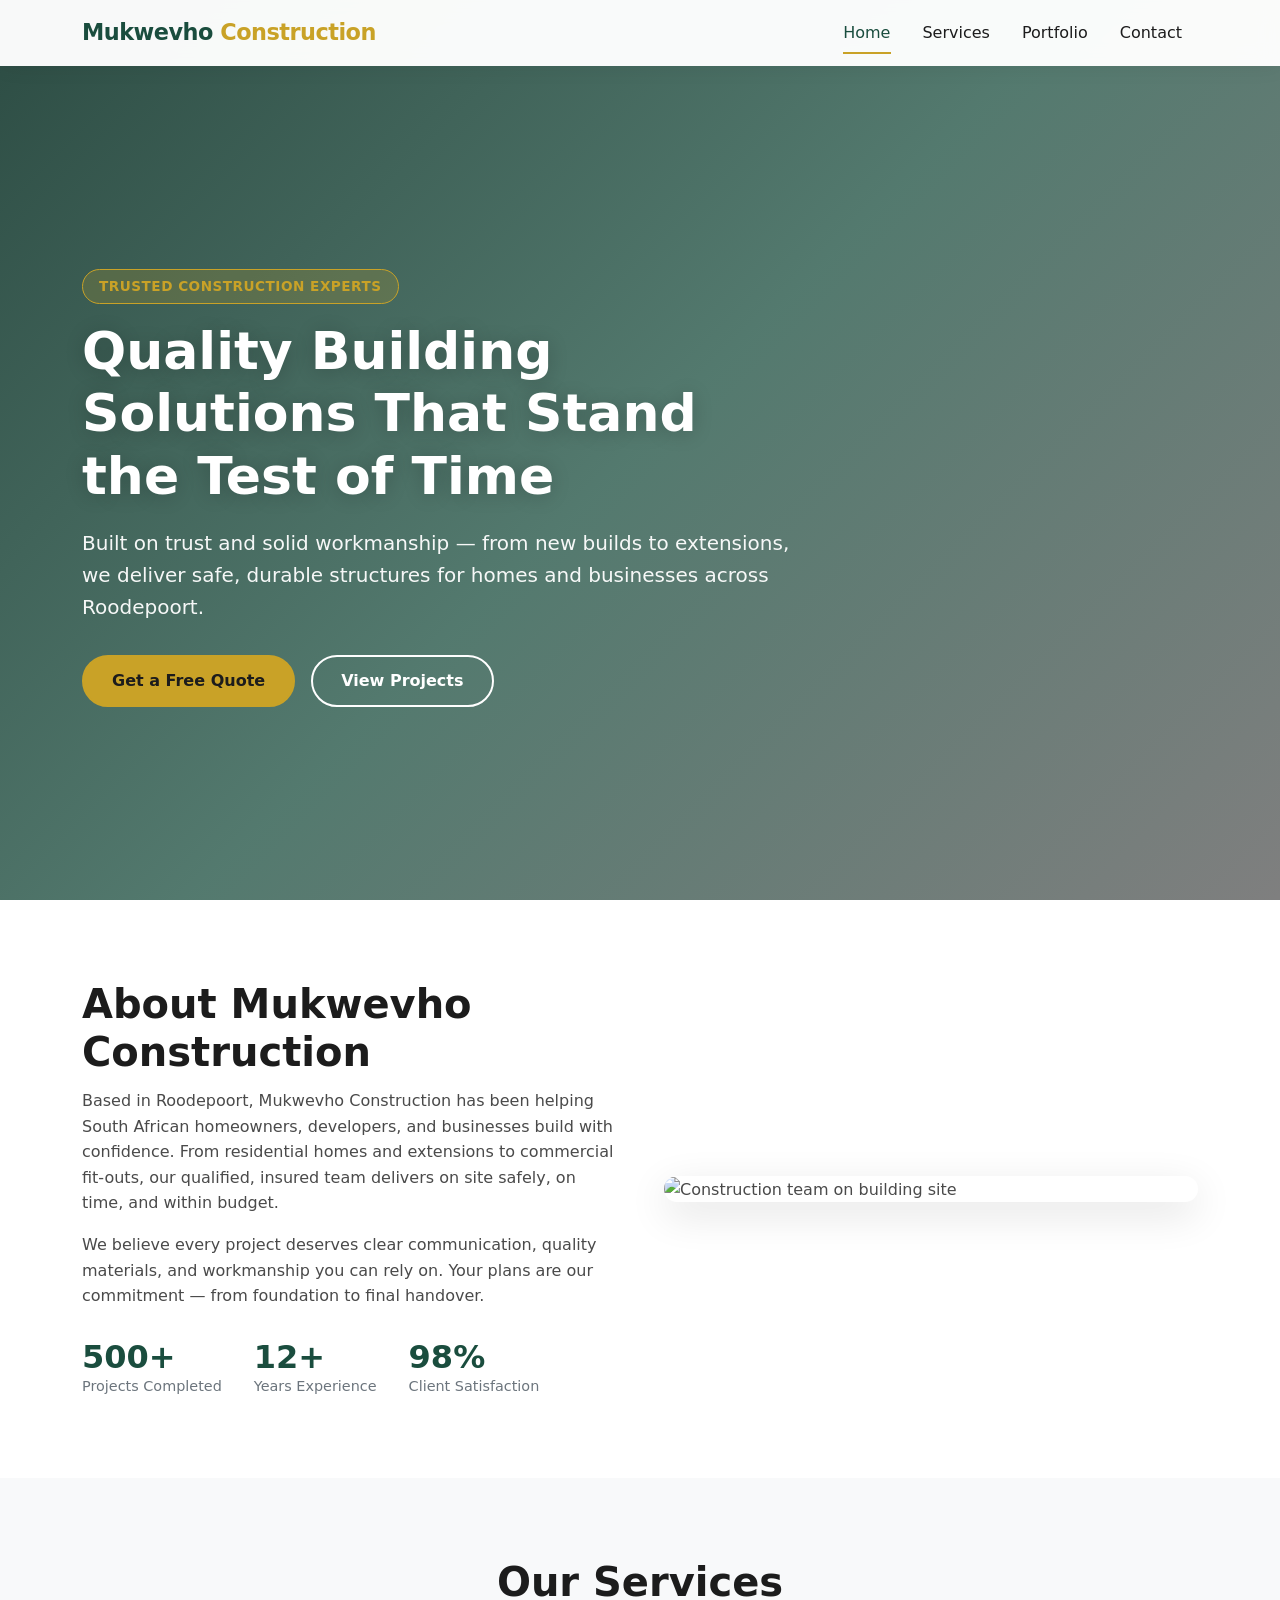
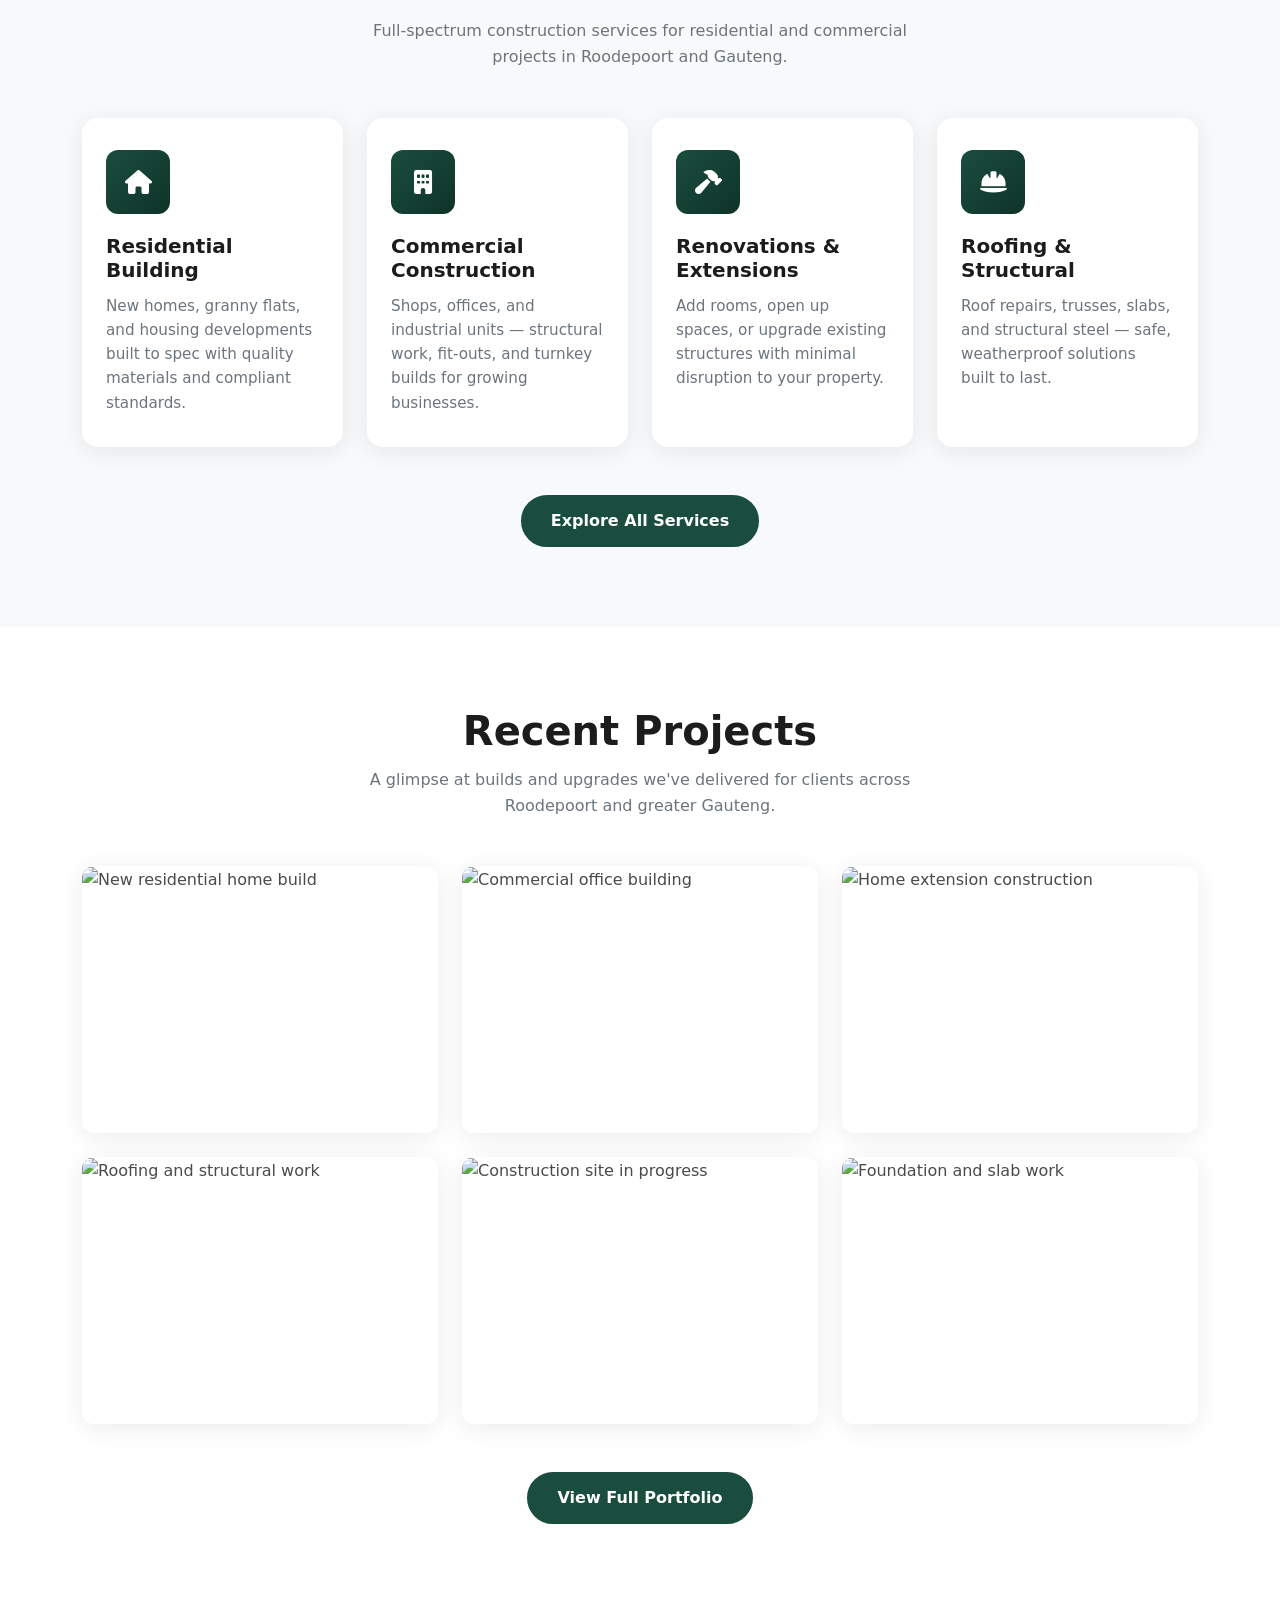
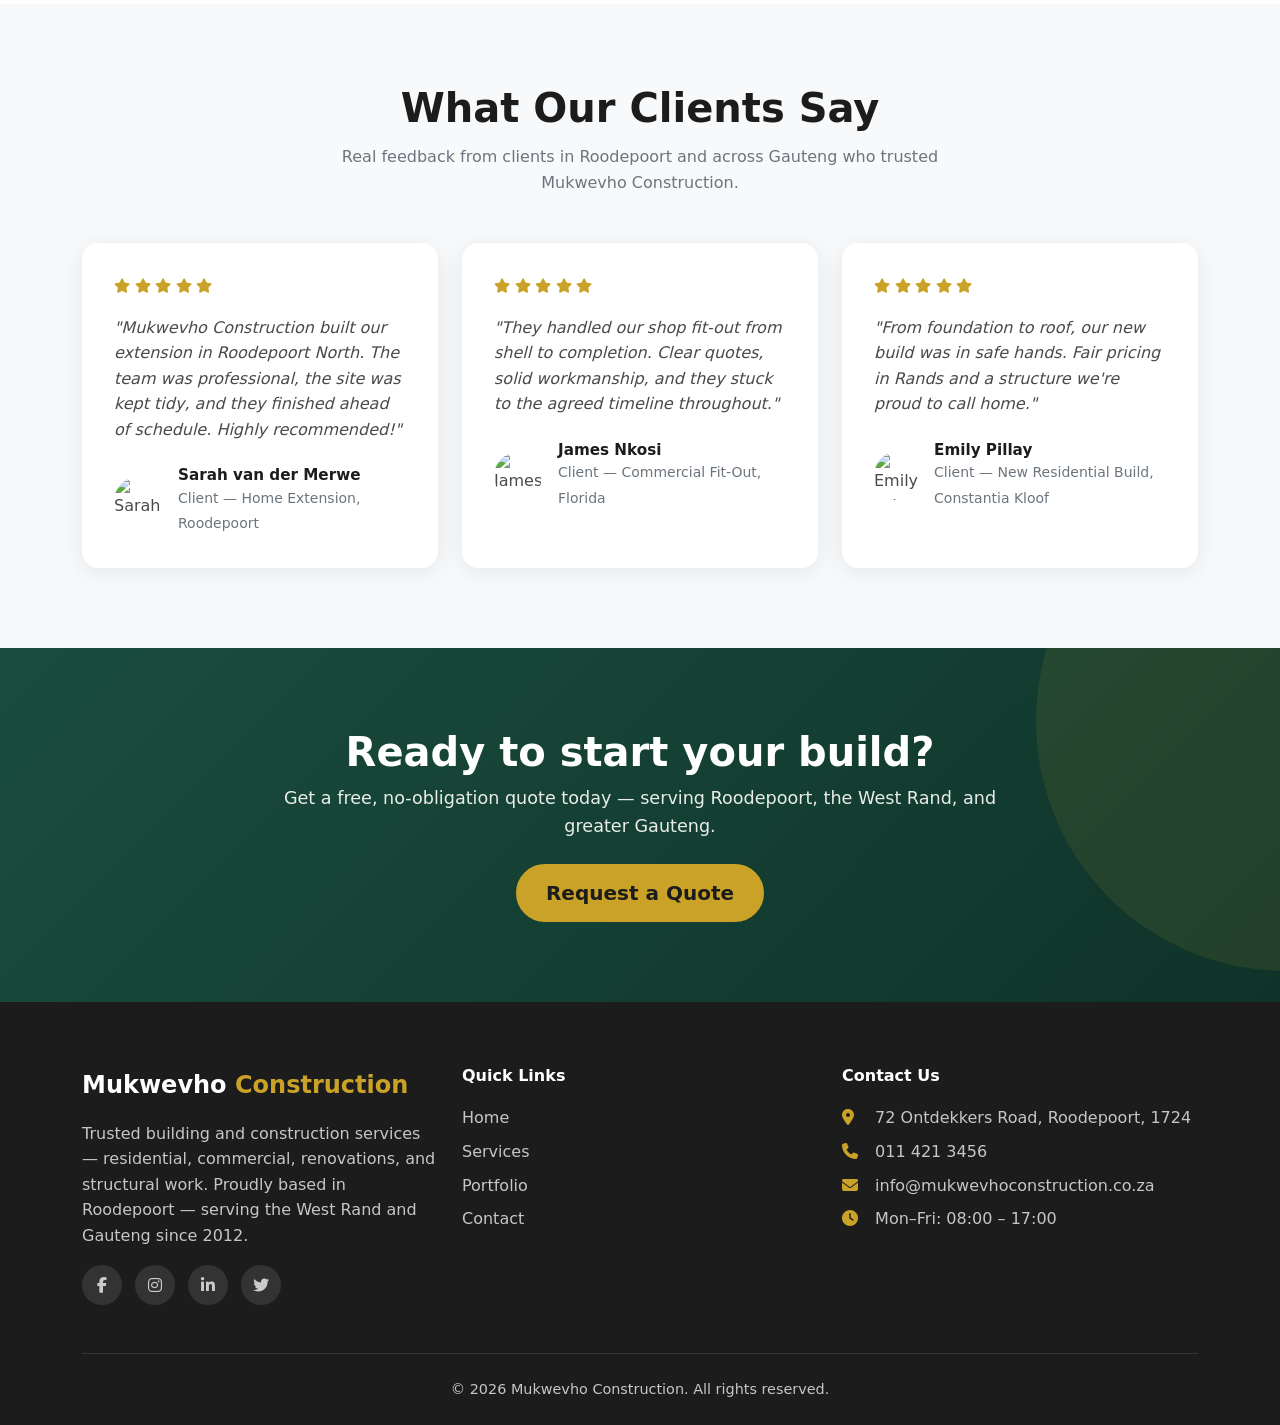
==== commit 62f1b116: "Update print statement from 'Hello' to 'Goodbye'" ====
--- a/index.html
+++ b/index.html
@@ -199,7 +199,7 @@
         <div class="row g-4">
           <div class="col-sm-6 col-lg-4 reveal">
             <div class="portfolio-item">
-              <img src="./images/MLB-073.5D53-1024x682.webp" alt="New residential home build" loading="lazy">
+              <img src="./Portfolio pic/1.jpeg" alt="New residential home build" loading="lazy">
               <div class="portfolio-overlay">
                 <h6>Family Home Build</h6>
                 <span>Residential Building</span>
@@ -208,7 +208,7 @@
           </div>
           <div class="col-sm-6 col-lg-4 reveal">
             <div class="portfolio-item">
-              <img src="./images/pexels-pixabay-269077_1200x630.webp" alt="Commercial office building" loading="lazy">
+              <img src="./Portfolio pic/2.jpeg" alt="Commercial office building" loading="lazy">
               <div class="portfolio-overlay">
                 <h6>Office Block Fit-Out</h6>
                 <span>Commercial Construction</span>
@@ -217,7 +217,7 @@
           </div>
           <div class="col-sm-6 col-lg-4 reveal">
             <div class="portfolio-item">
-              <img src="https://images.unsplash.com/photo-1503387762-592deb58ef4e?w=600&q=80" alt="Home extension construction" loading="lazy">
+              <img src="./Portfolio pic/3.jpeg" alt="Home extension construction" loading="lazy">
               <div class="portfolio-overlay">
                 <h6>Home Extension</h6>
                 <span>Renovations &amp; Extensions</span>
@@ -226,7 +226,7 @@
           </div>
           <div class="col-sm-6 col-lg-4 reveal">
             <div class="portfolio-item">
-              <img src="./images/roof.webp" alt="Roofing and structural work" loading="lazy">
+              <img src="./Portfolio pic/4.jpeg" alt="Roofing and structural work" loading="lazy">
               <div class="portfolio-overlay">
                 <h6>Roof Replacement</h6>
                 <span>Roofing &amp; Structural</span>
@@ -235,7 +235,7 @@
           </div>
           <div class="col-sm-6 col-lg-4 reveal">
             <div class="portfolio-item">
-              <img src="https://images.unsplash.com/photo-1541888946425-d81bb19240f5?w=600&q=80" alt="Construction site in progress" loading="lazy">
+              <img src="./Portfolio pic/5.jpeg" alt="Construction site in progress" loading="lazy">
               <div class="portfolio-overlay">
                 <h6>Mixed-Use Development</h6>
                 <span>Commercial Construction</span>
@@ -244,7 +244,7 @@
           </div>
           <div class="col-sm-6 col-lg-4 reveal">
             <div class="portfolio-item">
-              <img src="./images/concrete_slab_foundation.jpeg" alt="Foundation and slab work" loading="lazy">
+              <img src="./Portfolio pic/1.jpeg" alt="Foundation and slab work" loading="lazy">
               <div class="portfolio-overlay">
                 <h6>Foundation &amp; Slab</h6>
                 <span>Structural Work</span>
@@ -455,3 +455,4 @@
 </body>
 </html>
 
+
--- a/css/style.css
+++ b/css/style.css
@@ -0,0 +1,644 @@
+/* ==========================================================================
+   Mukwevho Construction — Custom Styles
+   Modern construction company theme | Bootstrap 5 companion
+   ========================================================================== */
+
+/* --------------------------------------------------------------------------
+   CSS Variables & Base
+   -------------------------------------------------------------------------- */
+:root {
+  --dp-primary: #1a4d3e;
+  --dp-primary-dark: #0f3329;
+  --dp-accent: #c9a227;
+  --dp-accent-hover: #b8921f;
+  --dp-light: #f8f9fa;
+  --dp-dark: #1c1c1c;
+  --dp-text: #4a4a4a;
+  --dp-text-muted: #6c757d;
+  --dp-white: #ffffff;
+  --dp-shadow: 0 4px 24px rgba(0, 0, 0, 0.08);
+  --dp-shadow-hover: 0 12px 40px rgba(0, 0, 0, 0.12);
+  --dp-radius: 12px;
+  --dp-radius-lg: 16px;
+  --dp-transition: 0.3s ease;
+  --dp-navbar-height: 76px;
+}
+
+*,
+*::before,
+*::after {
+  box-sizing: border-box;
+}
+
+html {
+  scroll-behavior: smooth;
+}
+
+body {
+  font-family: "Segoe UI", system-ui, -apple-system, BlinkMacSystemFont, sans-serif;
+  color: var(--dp-text);
+  line-height: 1.6;
+  overflow-x: hidden;
+}
+
+h1, h2, h3, h4, h5, h6 {
+  color: var(--dp-dark);
+  font-weight: 700;
+}
+
+a {
+  text-decoration: none;
+  transition: color var(--dp-transition);
+}
+
+img {
+  max-width: 100%;
+  height: auto;
+}
+
+/* Section spacing utility */
+.section-padding {
+  padding: 5rem 0;
+}
+
+.section-title {
+  font-size: clamp(1.75rem, 4vw, 2.5rem);
+  margin-bottom: 0.75rem;
+}
+
+.section-subtitle {
+  color: var(--dp-text-muted);
+  max-width: 600px;
+  margin: 0 auto 3rem;
+}
+
+/* Scroll reveal animation (JS toggles .revealed) */
+.reveal {
+  opacity: 0;
+  transform: translateY(30px);
+  transition: opacity 0.7s ease, transform 0.7s ease;
+}
+
+.reveal.revealed {
+  opacity: 1;
+  transform: translateY(0);
+}
+
+/* --------------------------------------------------------------------------
+   Navbar
+   -------------------------------------------------------------------------- */
+.navbar-decor {
+  background: rgba(255, 255, 255, 0.97);
+  backdrop-filter: blur(10px);
+  box-shadow: 0 2px 20px rgba(0, 0, 0, 0.06);
+  padding: 0.75rem 0;
+  transition: padding var(--dp-transition), box-shadow var(--dp-transition);
+}
+
+.navbar-decor.scrolled {
+  padding: 0.5rem 0;
+  box-shadow: var(--dp-shadow);
+}
+
+.navbar-brand-decor {
+  font-size: clamp(1.1rem, 3vw, 1.4rem);
+  font-weight: 800;
+  color: var(--dp-primary) !important;
+  letter-spacing: -0.5px;
+  line-height: 1.2;
+}
+
+.navbar-brand-decor span {
+  color: var(--dp-accent);
+}
+
+.navbar-decor .nav-link {
+  color: var(--dp-dark);
+  font-weight: 500;
+  padding: 0.5rem 1rem !important;
+  position: relative;
+}
+
+.navbar-decor .nav-link::after {
+  content: "";
+  position: absolute;
+  bottom: 0;
+  left: 50%;
+  width: 0;
+  height: 2px;
+  background: var(--dp-accent);
+  transition: width var(--dp-transition), left var(--dp-transition);
+}
+
+.navbar-decor .nav-link:hover::after,
+.navbar-decor .nav-link.active::after {
+  width: 60%;
+  left: 20%;
+}
+
+.navbar-decor .nav-link:hover,
+.navbar-decor .nav-link.active {
+  color: var(--dp-primary);
+}
+
+.navbar-toggler {
+  border: none;
+  padding: 0.5rem;
+}
+
+.navbar-toggler:focus {
+  box-shadow: 0 0 0 3px rgba(26, 77, 62, 0.25);
+}
+
+/* --------------------------------------------------------------------------
+   Buttons
+   -------------------------------------------------------------------------- */
+.btn-primary-decor {
+  background: var(--dp-primary);
+  border: 2px solid var(--dp-primary);
+  color: var(--dp-white);
+  font-weight: 600;
+  padding: 0.75rem 1.75rem;
+  border-radius: 50px;
+  transition: all var(--dp-transition);
+}
+
+.btn-primary-decor:hover {
+  background: var(--dp-primary-dark);
+  border-color: var(--dp-primary-dark);
+  color: var(--dp-white);
+  transform: translateY(-2px);
+  box-shadow: var(--dp-shadow-hover);
+}
+
+.btn-outline-decor {
+  background: transparent;
+  border: 2px solid var(--dp-white);
+  color: var(--dp-white);
+  font-weight: 600;
+  padding: 0.75rem 1.75rem;
+  border-radius: 50px;
+  transition: all var(--dp-transition);
+}
+
+.btn-outline-decor:hover {
+  background: var(--dp-white);
+  color: var(--dp-primary);
+  transform: translateY(-2px);
+}
+
+.btn-accent-decor {
+  background: var(--dp-accent);
+  border: 2px solid var(--dp-accent);
+  color: var(--dp-dark);
+  font-weight: 600;
+  padding: 0.75rem 1.75rem;
+  border-radius: 50px;
+  transition: all var(--dp-transition);
+}
+
+.btn-accent-decor:hover {
+  background: var(--dp-accent-hover);
+  border-color: var(--dp-accent-hover);
+  color: var(--dp-dark);
+  transform: translateY(-2px);
+  box-shadow: var(--dp-shadow-hover);
+}
+
+/* --------------------------------------------------------------------------
+   Hero Section
+   -------------------------------------------------------------------------- */
+.hero-section {
+  position: relative;
+  min-height: 100vh;
+  min-height: 100dvh;
+  display: flex;
+  align-items: center;
+  background: linear-gradient(
+      135deg,
+      rgba(15, 51, 41, 0.88) 0%,
+      rgba(26, 77, 62, 0.75) 50%,
+      rgba(0, 0, 0, 0.5) 100%
+    ),
+    url("https://images.unsplash.com/photo-1541888946425-d81bb19240f5?w=1920&q=80")
+      center / cover no-repeat;
+  padding-top: var(--dp-navbar-height);
+}
+
+.hero-content {
+  position: relative;
+  z-index: 2;
+  color: var(--dp-white);
+  max-width: 720px;
+}
+
+.hero-content h1 {
+  color: var(--dp-white);
+  font-size: clamp(2rem, 5vw, 3.25rem);
+  line-height: 1.2;
+  margin-bottom: 1.25rem;
+  text-shadow: 0 2px 20px rgba(0, 0, 0, 0.2);
+}
+
+.hero-content .lead {
+  font-size: clamp(1rem, 2.5vw, 1.25rem);
+  opacity: 0.95;
+  margin-bottom: 2rem;
+  font-weight: 400;
+}
+
+.hero-buttons {
+  display: flex;
+  flex-wrap: wrap;
+  gap: 1rem;
+}
+
+.hero-badge {
+  display: inline-block;
+  background: rgba(201, 162, 39, 0.2);
+  border: 1px solid var(--dp-accent);
+  color: var(--dp-accent);
+  padding: 0.35rem 1rem;
+  border-radius: 50px;
+  font-size: 0.85rem;
+  font-weight: 600;
+  margin-bottom: 1rem;
+  letter-spacing: 0.5px;
+  text-transform: uppercase;
+}
+
+/* --------------------------------------------------------------------------
+   About Section
+   -------------------------------------------------------------------------- */
+.about-image-wrapper {
+  border-radius: var(--dp-radius-lg);
+  overflow: hidden;
+  box-shadow: var(--dp-shadow-hover);
+  position: relative;
+}
+
+.about-image-wrapper img {
+  width: 100%;
+  height: 400px;
+  object-fit: cover;
+  transition: transform 0.6s ease;
+}
+
+.about-image-wrapper:hover img {
+  transform: scale(1.03);
+}
+
+.about-stats {
+  display: flex;
+  gap: 2rem;
+  margin-top: 2rem;
+  flex-wrap: wrap;
+}
+
+.stat-item strong {
+  display: block;
+  font-size: 2rem;
+  color: var(--dp-primary);
+  line-height: 1;
+}
+
+.stat-item span {
+  font-size: 0.9rem;
+  color: var(--dp-text-muted);
+}
+
+/* --------------------------------------------------------------------------
+   Service Cards
+   -------------------------------------------------------------------------- */
+.service-card {
+  border: none;
+  border-radius: var(--dp-radius-lg);
+  box-shadow: var(--dp-shadow);
+  padding: 2rem 1.5rem;
+  height: 100%;
+  transition: transform var(--dp-transition), box-shadow var(--dp-transition);
+  background: var(--dp-white);
+}
+
+.service-card:hover {
+  transform: translateY(-8px);
+  box-shadow: var(--dp-shadow-hover);
+}
+
+.service-icon {
+  width: 64px;
+  height: 64px;
+  background: linear-gradient(135deg, var(--dp-primary), var(--dp-primary-dark));
+  border-radius: var(--dp-radius);
+  display: flex;
+  align-items: center;
+  justify-content: center;
+  margin-bottom: 1.25rem;
+  color: var(--dp-white);
+  font-size: 1.5rem;
+}
+
+.service-card h5 {
+  margin-bottom: 0.75rem;
+}
+
+.service-card p {
+  color: var(--dp-text-muted);
+  font-size: 0.95rem;
+  margin-bottom: 0;
+}
+
+/* --------------------------------------------------------------------------
+   Portfolio Grid
+   -------------------------------------------------------------------------- */
+.portfolio-item {
+  position: relative;
+  border-radius: var(--dp-radius);
+  overflow: hidden;
+  box-shadow: var(--dp-shadow);
+  aspect-ratio: 4 / 3;
+}
+
+.portfolio-item img {
+  width: 100%;
+  height: 100%;
+  object-fit: cover;
+  transition: transform 0.5s ease;
+}
+
+.portfolio-overlay {
+  position: absolute;
+  inset: 0;
+  background: linear-gradient(
+    to top,
+    rgba(15, 51, 41, 0.9) 0%,
+    rgba(26, 77, 62, 0.4) 50%,
+    transparent 100%
+  );
+  display: flex;
+  flex-direction: column;
+  justify-content: flex-end;
+  padding: 1.25rem;
+  opacity: 0;
+  transition: opacity var(--dp-transition);
+}
+
+.portfolio-item:hover img {
+  transform: scale(1.08);
+}
+
+.portfolio-item:hover .portfolio-overlay {
+  opacity: 1;
+}
+
+.portfolio-overlay h6 {
+  color: var(--dp-white);
+  margin: 0;
+  font-size: 1rem;
+}
+
+.portfolio-overlay span {
+  color: rgba(255, 255, 255, 0.8);
+  font-size: 0.85rem;
+}
+
+/* --------------------------------------------------------------------------
+   Testimonials
+   -------------------------------------------------------------------------- */
+.testimonial-card {
+  border: none;
+  border-radius: var(--dp-radius-lg);
+  box-shadow: var(--dp-shadow);
+  padding: 2rem;
+  height: 100%;
+  background: var(--dp-white);
+  transition: box-shadow var(--dp-transition);
+}
+
+.testimonial-card:hover {
+  box-shadow: var(--dp-shadow-hover);
+}
+
+.testimonial-stars {
+  color: var(--dp-accent);
+  margin-bottom: 1rem;
+  font-size: 0.9rem;
+}
+
+.testimonial-text {
+  font-style: italic;
+  color: var(--dp-text);
+  margin-bottom: 1.5rem;
+  font-size: 1rem;
+}
+
+.testimonial-author {
+  display: flex;
+  align-items: center;
+  gap: 1rem;
+}
+
+.testimonial-author img {
+  width: 48px;
+  height: 48px;
+  border-radius: 50%;
+  object-fit: cover;
+}
+
+.testimonial-author h6 {
+  margin: 0;
+  font-size: 0.95rem;
+}
+
+.testimonial-author small {
+  color: var(--dp-text-muted);
+}
+
+/* Carousel custom indicators */
+#testimonialCarousel .carousel-indicators button {
+  width: 10px;
+  height: 10px;
+  border-radius: 50%;
+  background-color: var(--dp-primary);
+  opacity: 0.3;
+}
+
+#testimonialCarousel .carousel-indicators button.active {
+  opacity: 1;
+}
+
+/* --------------------------------------------------------------------------
+   CTA Section
+   -------------------------------------------------------------------------- */
+.cta-section {
+  background: linear-gradient(135deg, var(--dp-primary) 0%, var(--dp-primary-dark) 100%);
+  color: var(--dp-white);
+  padding: 5rem 0;
+  position: relative;
+  overflow: hidden;
+}
+
+.cta-section::before {
+  content: "";
+  position: absolute;
+  top: -50%;
+  right: -20%;
+  width: 500px;
+  height: 500px;
+  background: rgba(201, 162, 39, 0.1);
+  border-radius: 50%;
+}
+
+.cta-section h2 {
+  color: var(--dp-white);
+  font-size: clamp(1.75rem, 4vw, 2.5rem);
+}
+
+.cta-section p {
+  opacity: 0.9;
+  font-size: 1.1rem;
+}
+
+/* --------------------------------------------------------------------------
+   Footer
+   -------------------------------------------------------------------------- */
+.footer-decor {
+  background: var(--dp-dark);
+  color: rgba(255, 255, 255, 0.75);
+  padding: 4rem 0 0;
+}
+
+.footer-decor h5 {
+  color: var(--dp-white);
+  font-size: 1rem;
+  margin-bottom: 1.25rem;
+  font-weight: 600;
+}
+
+.footer-decor a {
+  color: rgba(255, 255, 255, 0.75);
+  transition: color var(--dp-transition);
+}
+
+.footer-decor a:hover {
+  color: var(--dp-accent);
+}
+
+.footer-brand {
+  font-size: 1.5rem;
+  font-weight: 800;
+  color: var(--dp-white) !important;
+}
+
+.footer-brand span {
+  color: var(--dp-accent);
+}
+
+.footer-social a {
+  display: inline-flex;
+  align-items: center;
+  justify-content: center;
+  width: 40px;
+  height: 40px;
+  border-radius: 50%;
+  background: rgba(255, 255, 255, 0.1);
+  margin-right: 0.5rem;
+  transition: background var(--dp-transition), transform var(--dp-transition);
+}
+
+.footer-social a:hover {
+  background: var(--dp-accent);
+  color: var(--dp-dark) !important;
+  transform: translateY(-3px);
+}
+
+.footer-bottom {
+  border-top: 1px solid rgba(255, 255, 255, 0.1);
+  margin-top: 3rem;
+  padding: 1.5rem 0;
+  text-align: center;
+  font-size: 0.9rem;
+}
+
+.footer-contact li {
+  margin-bottom: 0.5rem;
+  list-style: none;
+}
+
+.footer-contact i {
+  color: var(--dp-accent);
+  width: 20px;
+  margin-right: 0.5rem;
+}
+
+/* --------------------------------------------------------------------------
+   Doormat Pages (Coming Soon)
+   -------------------------------------------------------------------------- */
+.doormat-section {
+  min-height: calc(100vh - var(--dp-navbar-height) - 300px);
+  display: flex;
+  align-items: center;
+  justify-content: center;
+  padding: 6rem 1rem;
+  background: linear-gradient(180deg, var(--dp-light) 0%, var(--dp-white) 100%);
+}
+
+.doormat-card {
+  max-width: 520px;
+  text-align: center;
+  padding: 3rem 2rem;
+  background: var(--dp-white);
+  border-radius: var(--dp-radius-lg);
+  box-shadow: var(--dp-shadow-hover);
+}
+
+.doormat-icon {
+  width: 80px;
+  height: 80px;
+  background: linear-gradient(135deg, var(--dp-primary), var(--dp-primary-dark));
+  border-radius: 50%;
+  display: flex;
+  align-items: center;
+  justify-content: center;
+  margin: 0 auto 1.5rem;
+  color: var(--dp-white);
+  font-size: 2rem;
+}
+
+.doormat-card h1 {
+  font-size: clamp(1.5rem, 4vw, 2rem);
+  margin-bottom: 1rem;
+}
+
+.doormat-card p {
+  color: var(--dp-text-muted);
+  margin-bottom: 2rem;
+}
+
+/* --------------------------------------------------------------------------
+   Responsive Adjustments
+   -------------------------------------------------------------------------- */
+@media (max-width: 991.98px) {
+  .section-padding {
+    padding: 3.5rem 0;
+  }
+
+  .about-image-wrapper {
+    margin-top: 2rem;
+  }
+
+  .about-image-wrapper img {
+    height: 300px;
+  }
+}
+
+@media (max-width: 575.98px) {
+  .hero-buttons .btn {
+    width: 100%;
+    text-align: center;
+  }
+
+  .about-stats {
+    gap: 1.5rem;
+  }
+}
